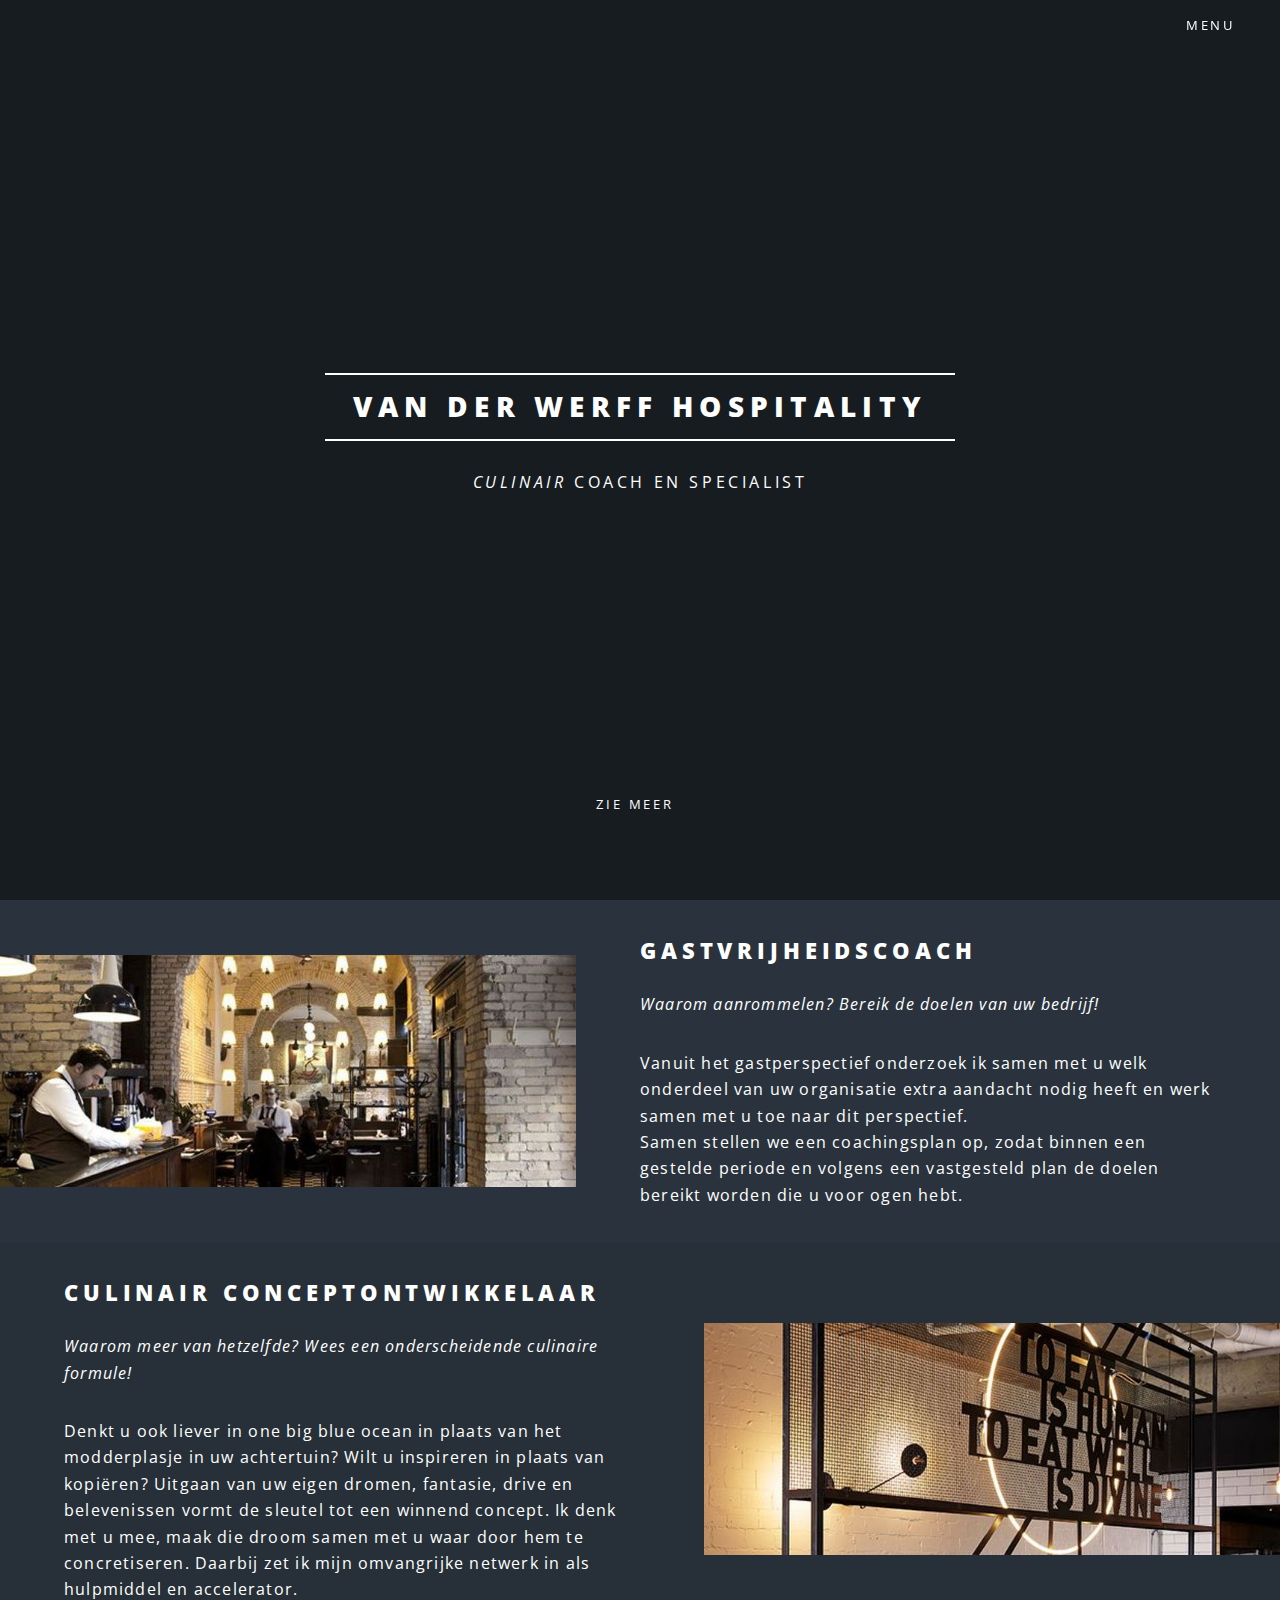
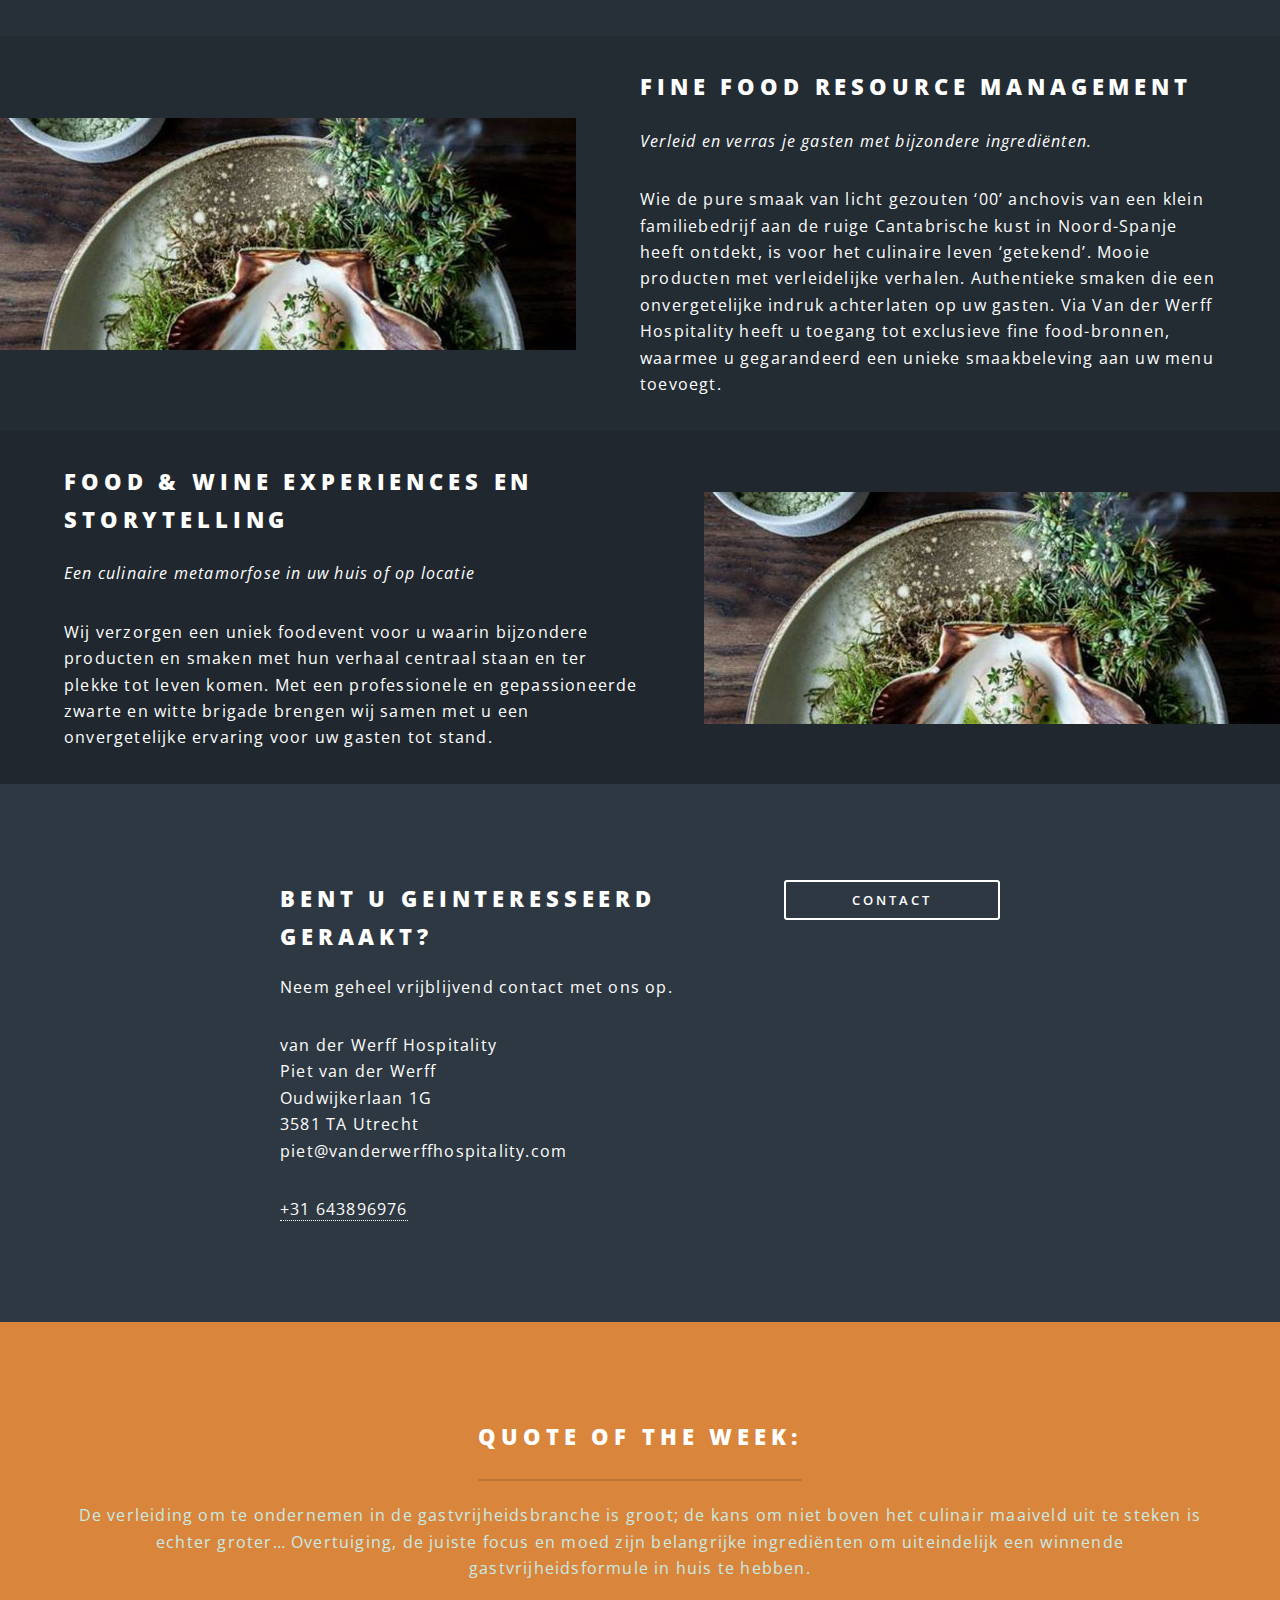
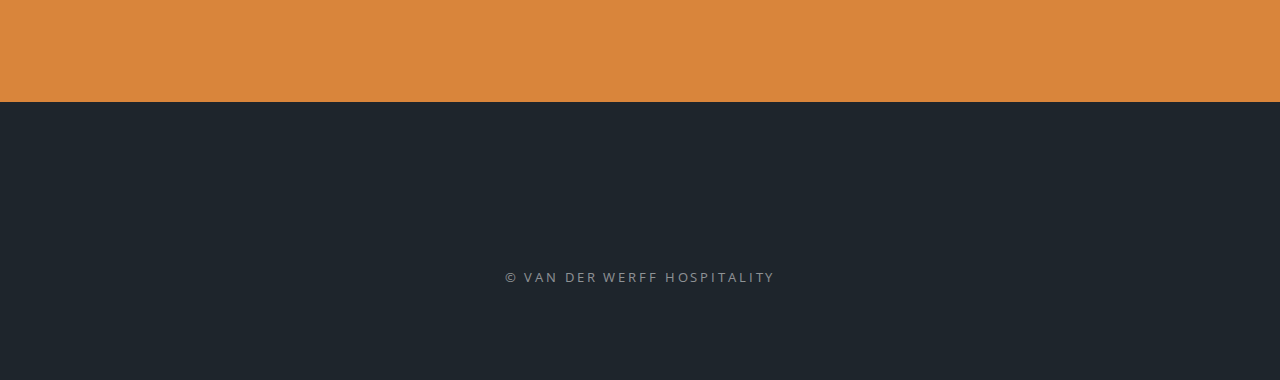
==== index.html @ 0033b365 "update text" ====
<!DOCTYPE HTML>
<html>
	<head>
		<title>Van Der Werff Hospitality</title>
		<meta charset="utf-8" />
		<meta name="viewport" content="width=device-width, initial-scale=1" />
		<!--[if lte IE 8]><script src="assets/js/ie/html5shiv.js"></script><![endif]-->
		<link rel="stylesheet" href="assets/css/main.css" />
		<!--[if lte IE 8]><link rel="stylesheet" href="assets/css/ie8.css" /><![endif]-->
		<!--[if lte IE 9]><link rel="stylesheet" href="assets/css/ie9.css" /><![endif]-->
	</head>
	<body class="landing">

		<!-- Page Wrapper -->
			<div id="page-wrapper">

				<!-- Header -->
					<header id="header" class="alt">
						<h1><a href="/">Van der Werff Hospitality</a></h1>
						<nav id="nav">
							<ul>
								<li class="special">
									<a href="#menu" class="menuToggle"><span>Menu</span></a>
									<div id="menu">
										<ul>
											<li><a href="/">HOME</a></li>
										</ul>
									</div>
								</li>
							</ul>
						</nav>
					</header>

				<!-- Banner -->
					<section id="banner">
						<div class="inner">
							<h2>Van der Werff Hospitality</h2>
							<p><i>Culinair</i> Coach en Specialist<br /></p>
						</div>
						<a href="#one" class="more scrolly">Zie Meer</a>
					</section>

				<!-- One -->
			        <!--	<section id="one" class="wrapper style1 special parallax">
						<div class="inner">
							<header class="major">
								<h2>Wie ben ik?</h2>
								<p>Piet van der Werff (1969), heeft al ruim 40 jaar een enorme voorliefde voor de gastronomie.<br />
								Toen hij op zijn 6e zijn eerste slak at aan het Italiaanse Lago Maggiore, ontwaakte zijn passie voor (slow) food.<br />
								Na 12 intensieve jaren in de horecasales bij Lindenhoff, sloeg hij in 2014 een nieuwe weg in en deelt sindsdien <br />
								met ongetemd enthousiasme zijn kennis en ervaring met (horeca)ondernemers. <br />
								Hierbij stelt Piet zijn omvangrijke netwerk open voor een ieder die graag voorop wil lopen met zijn of haar (horeca)bedrijf.<br />
								Naast de “eerste hulp voor horecaondernemers” houdt Piet zich bezig met het selecteren en leveren van gastronomische producten uit Italië en Spanje.</p>
							</header>
							<ul class="icons major">
								<div class="image"><img src="images/vdw.png" alt="" /></div>
							</ul>
						</div>
				-->	</section>
	
				<!-- Two -->
					<section id="two" class="wrapper alt style2">
						<section class="spotlight">
							<div class="image"><img src="images/coaching.jpg" alt="" /></div><div class="content">
								<h2>GASTVRIJHEIDSCOACH</h2>
								<p><i>Waarom aanrommelen? Bereik de doelen van uw bedrijf!</i></p>
								<p>Vanuit het gastperspectief onderzoek ik samen met u welk onderdeel van uw organisatie extra aandacht nodig heeft en werk samen met u toe naar dit perspectief.<br/>Samen stellen we een coachingsplan op, zodat binnen een gestelde periode en volgens een vastgesteld plan de doelen bereikt worden die u voor ogen hebt. 
</p>
							</div>
						</section>
						<section class="spotlight">
							<div class="image"><img src="images/culinaire.jpg" alt="" /></div><div class="content">
								<h2>CULINAIR CONCEPTONTWIKKELAAR</h2>
								<p><i>Waarom meer van hetzelfde? Wees een onderscheidende culinaire formule!</i></p>
								<p>Denkt u ook liever in one big blue ocean in plaats van het modderplasje in uw achtertuin? Wilt u inspireren in plaats van kopiëren? Uitgaan van uw eigen dromen, fantasie, drive en belevenissen vormt de sleutel tot een winnend concept. Ik denk met u mee, maak die droom samen met u waar door hem te concretiseren. Daarbij zet ik mijn omvangrijke netwerk in als hulpmiddel en accelerator.</p>
							</div>
						</section>
						<section class="spotlight">
							<div class="image"><img src="images/fine-food.jpg" alt="" /></div><div class="content">
								<h2>FINE FOOD RESOURCE MANAGEMENT</h2>
								<p><i>Verleid en verras je gasten met bijzondere ingrediënten.</i></p>
								<p>Wie de pure smaak van licht gezouten ‘00’ anchovis van een klein familiebedrijf aan de ruige Cantabrische kust in Noord-Spanje heeft ontdekt, is voor het culinaire leven ‘getekend’. Mooie producten met verleidelijke verhalen. Authentieke smaken die een onvergetelijke indruk achterlaten op uw gasten. Via Van der Werff Hospitality heeft u toegang tot exclusieve fine food-bronnen, waarmee u gegarandeerd een unieke smaakbeleving aan uw menu toevoegt.</p>
							</div>
						</section>
						 <section class="spotlight">
                                                        <div class="image"><img src="images/fine-food.jpg" alt="" /></div><div class="content">
                                                                <h2>FOOD & WINE EXPERIENCES EN STORYTELLING</h2>
                                                                <p><i>Een culinaire metamorfose in uw huis of op locatie</i></p>
                                                                <p>Wij verzorgen een uniek foodevent voor u waarin bijzondere producten en smaken met hun verhaal centraal staan en ter plekke tot leven komen. Met een professionele en gepassioneerde zwarte en witte brigade brengen wij samen met u een onvergetelijke ervaring voor uw gasten tot stand.</p>
                                                        </div>
                                                </section>
					</section>

			
				<!-- CTA -->
					<section id="cta" class="wrapper style4">
						<div class="inner">
							<header>
								<h2>Bent u geinteresseerd geraakt?</h2>
								<p>Neem geheel vrijblijvend contact met ons op.</p>
								<p>van der Werff Hospitality</br>
								Piet van der Werff</br> 
								Oudwijkerlaan 1G</br> 
								3581 TA Utrecht</br>
								piet@vanderwerffhospitality.com</p>
								<p><a href="tel:+31643896976">+31 643896976</a></p>
							</header>
							<ul class="actions vertical">
								<li><a href="mailto:piet@vanderwerffhospitality.com?subject=Contact Van Der Werff Hospitality&body=Beste Piet," class="button fit">Contact</a></li>
							</ul>
						</div>
					</section>

				<section id="one" class="wrapper style1 special parallax">
                                                <div class="inner">
                                                        <header class="major">
                                                                <h2>Quote of the week:</h2>
                                                                <p>De verleiding om te ondernemen in de gastvrijheidsbranche is groot; de kans om niet boven het culinair maaiveld uit te steken is echter groter… Overtuiging, de juiste focus en moed zijn belangrijke ingrediënten om uiteindelijk een winnende gastvrijheidsformule in huis te hebben.</p>
                                                        </header>
                                                </div>
                                </section>


				<!-- Footer -->
					<footer id="footer">
						<ul class="icons">
							<li><a href="mailto:piet@vanderwerffhospitality.com?subject=Contact Van Der Werff Hospitality&body=Beste Piet," class="icon fa-envelope-o"><span class="label">Email</span></a></li>
						</ul>
						<ul class="copyright">
							<li>&copy; Van Der Werff Hospitality</li>
						</ul>
					</footer>

			</div>

		<!-- Scripts -->
			<script src="assets/js/jquery.min.js"></script>
			<script src="assets/js/jquery.scrollex.min.js"></script>
			<script src="assets/js/jquery.scrolly.min.js"></script>
			<script src="assets/js/skel.min.js"></script>
			<script src="assets/js/util.js"></script>
			<!--[if lte IE 8]><script src="assets/js/ie/respond.min.js"></script><![endif]-->
			<script src="assets/js/main.js"></script>

	</body>
</html>
---- assets/css/main.css ----
@import url(font-awesome.min.css);
@import url("https://fonts.googleapis.com/css?family=Open+Sans:400,400italic,600,600italic,800,800italic");

/*
	Spectral by HTML5 UP
	html5up.net | @n33co
	Free for personal and commercial use under the CCA 3.0 license (html5up.net/license)
*/

/* Reset */

	html, body, div, span, applet, object, iframe, h1, h2, h3, h4, h5, h6, p, blockquote, pre, a, abbr, acronym, address, big, cite, code, del, dfn, em, img, ins, kbd, q, s, samp, small, strike, strong, sub, sup, tt, var, b, u, i, center, dl, dt, dd, ol, ul, li, fieldset, form, label, legend, table, caption, tbody, tfoot, thead, tr, th, td, article, aside, canvas, details, embed, figure, figcaption, footer, header, hgroup, menu, nav, output, ruby, section, summary, time, mark, audio, video {
		margin: 0;
		padding: 0;
		border: 0;
		font-size: 100%;
		font: inherit;
		vertical-align: baseline;
	}

	article, aside, details, figcaption, figure, footer, header, hgroup, menu, nav, section {
		display: block;
	}

	body {
		line-height: 1;
	}

	ol, ul {
		list-style: none;
	}

	blockquote, q {
		quotes: none;
	}

	blockquote:before, blockquote:after, q:before, q:after {
		content: '';
		content: none;
	}

	table {
		border-collapse: collapse;
		border-spacing: 0;
	}

	body {
		-webkit-text-size-adjust: none;
	}

/* Box Model */

	*, *:before, *:after {
		-moz-box-sizing: border-box;
		-webkit-box-sizing: border-box;
		box-sizing: border-box;
	}

/* Grid */

	.row {
		border-bottom: solid 1px transparent;
		-moz-box-sizing: border-box;
		-webkit-box-sizing: border-box;
		box-sizing: border-box;
	}

	.row > * {
		float: left;
		-moz-box-sizing: border-box;
		-webkit-box-sizing: border-box;
		box-sizing: border-box;
	}

	.row:after, .row:before {
		content: '';
		display: block;
		clear: both;
		height: 0;
	}

	.row.uniform > * > :first-child {
		margin-top: 0;
	}

	.row.uniform > * > :last-child {
		margin-bottom: 0;
	}

	.row.\30 \25 > * {
		padding: 0 0 0 0em;
	}

	.row.\30 \25 {
		margin: 0 0 -1px 0em;
	}

	.row.uniform.\30 \25 > * {
		padding: 0em 0 0 0em;
	}

	.row.uniform.\30 \25 {
		margin: 0em 0 -1px 0em;
	}

	.row > * {
		padding: 0 0 0 1.5em;
	}

	.row {
		margin: 0 0 -1px -1.5em;
	}

	.row.uniform > * {
		padding: 1.5em 0 0 1.5em;
	}

	.row.uniform {
		margin: -1.5em 0 -1px -1.5em;
	}

	.row.\32 00\25 > * {
		padding: 0 0 0 3em;
	}

	.row.\32 00\25 {
		margin: 0 0 -1px -3em;
	}

	.row.uniform.\32 00\25 > * {
		padding: 3em 0 0 3em;
	}

	.row.uniform.\32 00\25 {
		margin: -3em 0 -1px -3em;
	}

	.row.\31 50\25 > * {
		padding: 0 0 0 2.25em;
	}

	.row.\31 50\25 {
		margin: 0 0 -1px -2.25em;
	}

	.row.uniform.\31 50\25 > * {
		padding: 2.25em 0 0 2.25em;
	}

	.row.uniform.\31 50\25 {
		margin: -2.25em 0 -1px -2.25em;
	}

	.row.\35 0\25 > * {
		padding: 0 0 0 0.75em;
	}

	.row.\35 0\25 {
		margin: 0 0 -1px -0.75em;
	}

	.row.uniform.\35 0\25 > * {
		padding: 0.75em 0 0 0.75em;
	}

	.row.uniform.\35 0\25 {
		margin: -0.75em 0 -1px -0.75em;
	}

	.row.\32 5\25 > * {
		padding: 0 0 0 0.375em;
	}

	.row.\32 5\25 {
		margin: 0 0 -1px -0.375em;
	}

	.row.uniform.\32 5\25 > * {
		padding: 0.375em 0 0 0.375em;
	}

	.row.uniform.\32 5\25 {
		margin: -0.375em 0 -1px -0.375em;
	}

	.\31 2u, .\31 2u\24 {
		width: 100%;
		clear: none;
		margin-left: 0;
	}

	.\31 1u, .\31 1u\24 {
		width: 91.6666666667%;
		clear: none;
		margin-left: 0;
	}

	.\31 0u, .\31 0u\24 {
		width: 83.3333333333%;
		clear: none;
		margin-left: 0;
	}

	.\39 u, .\39 u\24 {
		width: 75%;
		clear: none;
		margin-left: 0;
	}

	.\38 u, .\38 u\24 {
		width: 66.6666666667%;
		clear: none;
		margin-left: 0;
	}

	.\37 u, .\37 u\24 {
		width: 58.3333333333%;
		clear: none;
		margin-left: 0;
	}

	.\36 u, .\36 u\24 {
		width: 50%;
		clear: none;
		margin-left: 0;
	}

	.\35 u, .\35 u\24 {
		width: 41.6666666667%;
		clear: none;
		margin-left: 0;
	}

	.\34 u, .\34 u\24 {
		width: 33.3333333333%;
		clear: none;
		margin-left: 0;
	}

	.\33 u, .\33 u\24 {
		width: 25%;
		clear: none;
		margin-left: 0;
	}

	.\32 u, .\32 u\24 {
		width: 16.6666666667%;
		clear: none;
		margin-left: 0;
	}

	.\31 u, .\31 u\24 {
		width: 8.3333333333%;
		clear: none;
		margin-left: 0;
	}

	.\31 2u\24 + *,
	.\31 1u\24 + *,
	.\31 0u\24 + *,
	.\39 u\24 + *,
	.\38 u\24 + *,
	.\37 u\24 + *,
	.\36 u\24 + *,
	.\35 u\24 + *,
	.\34 u\24 + *,
	.\33 u\24 + *,
	.\32 u\24 + *,
	.\31 u\24 + * {
		clear: left;
	}

	.\-11u {
		margin-left: 91.66667%;
	}

	.\-10u {
		margin-left: 83.33333%;
	}

	.\-9u {
		margin-left: 75%;
	}

	.\-8u {
		margin-left: 66.66667%;
	}

	.\-7u {
		margin-left: 58.33333%;
	}

	.\-6u {
		margin-left: 50%;
	}

	.\-5u {
		margin-left: 41.66667%;
	}

	.\-4u {
		margin-left: 33.33333%;
	}

	.\-3u {
		margin-left: 25%;
	}

	.\-2u {
		margin-left: 16.66667%;
	}

	.\-1u {
		margin-left: 8.33333%;
	}

	@media screen and (max-width: 1680px) {

		.row > * {
			padding: 0 0 0 1.5em;
		}

		.row {
			margin: 0 0 -1px -1.5em;
		}

		.row.uniform > * {
			padding: 1.5em 0 0 1.5em;
		}

		.row.uniform {
			margin: -1.5em 0 -1px -1.5em;
		}

		.row.\32 00\25 > * {
			padding: 0 0 0 3em;
		}

		.row.\32 00\25 {
			margin: 0 0 -1px -3em;
		}

		.row.uniform.\32 00\25 > * {
			padding: 3em 0 0 3em;
		}

		.row.uniform.\32 00\25 {
			margin: -3em 0 -1px -3em;
		}

		.row.\31 50\25 > * {
			padding: 0 0 0 2.25em;
		}

		.row.\31 50\25 {
			margin: 0 0 -1px -2.25em;
		}

		.row.uniform.\31 50\25 > * {
			padding: 2.25em 0 0 2.25em;
		}

		.row.uniform.\31 50\25 {
			margin: -2.25em 0 -1px -2.25em;
		}

		.row.\35 0\25 > * {
			padding: 0 0 0 0.75em;
		}

		.row.\35 0\25 {
			margin: 0 0 -1px -0.75em;
		}

		.row.uniform.\35 0\25 > * {
			padding: 0.75em 0 0 0.75em;
		}

		.row.uniform.\35 0\25 {
			margin: -0.75em 0 -1px -0.75em;
		}

		.row.\32 5\25 > * {
			padding: 0 0 0 0.375em;
		}

		.row.\32 5\25 {
			margin: 0 0 -1px -0.375em;
		}

		.row.uniform.\32 5\25 > * {
			padding: 0.375em 0 0 0.375em;
		}

		.row.uniform.\32 5\25 {
			margin: -0.375em 0 -1px -0.375em;
		}

		.\31 2u\28xlarge\29, .\31 2u\24\28xlarge\29 {
			width: 100%;
			clear: none;
			margin-left: 0;
		}

		.\31 1u\28xlarge\29, .\31 1u\24\28xlarge\29 {
			width: 91.6666666667%;
			clear: none;
			margin-left: 0;
		}

		.\31 0u\28xlarge\29, .\31 0u\24\28xlarge\29 {
			width: 83.3333333333%;
			clear: none;
			margin-left: 0;
		}

		.\39 u\28xlarge\29, .\39 u\24\28xlarge\29 {
			width: 75%;
			clear: none;
			margin-left: 0;
		}

		.\38 u\28xlarge\29, .\38 u\24\28xlarge\29 {
			width: 66.6666666667%;
			clear: none;
			margin-left: 0;
		}

		.\37 u\28xlarge\29, .\37 u\24\28xlarge\29 {
			width: 58.3333333333%;
			clear: none;
			margin-left: 0;
		}

		.\36 u\28xlarge\29, .\36 u\24\28xlarge\29 {
			width: 50%;
			clear: none;
			margin-left: 0;
		}

		.\35 u\28xlarge\29, .\35 u\24\28xlarge\29 {
			width: 41.6666666667%;
			clear: none;
			margin-left: 0;
		}

		.\34 u\28xlarge\29, .\34 u\24\28xlarge\29 {
			width: 33.3333333333%;
			clear: none;
			margin-left: 0;
		}

		.\33 u\28xlarge\29, .\33 u\24\28xlarge\29 {
			width: 25%;
			clear: none;
			margin-left: 0;
		}

		.\32 u\28xlarge\29, .\32 u\24\28xlarge\29 {
			width: 16.6666666667%;
			clear: none;
			margin-left: 0;
		}

		.\31 u\28xlarge\29, .\31 u\24\28xlarge\29 {
			width: 8.3333333333%;
			clear: none;
			margin-left: 0;
		}

		.\31 2u\24\28xlarge\29 + *,
		.\31 1u\24\28xlarge\29 + *,
		.\31 0u\24\28xlarge\29 + *,
		.\39 u\24\28xlarge\29 + *,
		.\38 u\24\28xlarge\29 + *,
		.\37 u\24\28xlarge\29 + *,
		.\36 u\24\28xlarge\29 + *,
		.\35 u\24\28xlarge\29 + *,
		.\34 u\24\28xlarge\29 + *,
		.\33 u\24\28xlarge\29 + *,
		.\32 u\24\28xlarge\29 + *,
		.\31 u\24\28xlarge\29 + * {
			clear: left;
		}

		.\-11u\28xlarge\29 {
			margin-left: 91.66667%;
		}

		.\-10u\28xlarge\29 {
			margin-left: 83.33333%;
		}

		.\-9u\28xlarge\29 {
			margin-left: 75%;
		}

		.\-8u\28xlarge\29 {
			margin-left: 66.66667%;
		}

		.\-7u\28xlarge\29 {
			margin-left: 58.33333%;
		}

		.\-6u\28xlarge\29 {
			margin-left: 50%;
		}

		.\-5u\28xlarge\29 {
			margin-left: 41.66667%;
		}

		.\-4u\28xlarge\29 {
			margin-left: 33.33333%;
		}

		.\-3u\28xlarge\29 {
			margin-left: 25%;
		}

		.\-2u\28xlarge\29 {
			margin-left: 16.66667%;
		}

		.\-1u\28xlarge\29 {
			margin-left: 8.33333%;
		}

	}

	@media screen and (max-width: 1280px) {

		.row > * {
			padding: 0 0 0 1.5em;
		}

		.row {
			margin: 0 0 -1px -1.5em;
		}

		.row.uniform > * {
			padding: 1.5em 0 0 1.5em;
		}

		.row.uniform {
			margin: -1.5em 0 -1px -1.5em;
		}

		.row.\32 00\25 > * {
			padding: 0 0 0 3em;
		}

		.row.\32 00\25 {
			margin: 0 0 -1px -3em;
		}

		.row.uniform.\32 00\25 > * {
			padding: 3em 0 0 3em;
		}

		.row.uniform.\32 00\25 {
			margin: -3em 0 -1px -3em;
		}

		.row.\31 50\25 > * {
			padding: 0 0 0 2.25em;
		}

		.row.\31 50\25 {
			margin: 0 0 -1px -2.25em;
		}

		.row.uniform.\31 50\25 > * {
			padding: 2.25em 0 0 2.25em;
		}

		.row.uniform.\31 50\25 {
			margin: -2.25em 0 -1px -2.25em;
		}

		.row.\35 0\25 > * {
			padding: 0 0 0 0.75em;
		}

		.row.\35 0\25 {
			margin: 0 0 -1px -0.75em;
		}

		.row.uniform.\35 0\25 > * {
			padding: 0.75em 0 0 0.75em;
		}

		.row.uniform.\35 0\25 {
			margin: -0.75em 0 -1px -0.75em;
		}

		.row.\32 5\25 > * {
			padding: 0 0 0 0.375em;
		}

		.row.\32 5\25 {
			margin: 0 0 -1px -0.375em;
		}

		.row.uniform.\32 5\25 > * {
			padding: 0.375em 0 0 0.375em;
		}

		.row.uniform.\32 5\25 {
			margin: -0.375em 0 -1px -0.375em;
		}

		.\31 2u\28large\29, .\31 2u\24\28large\29 {
			width: 100%;
			clear: none;
			margin-left: 0;
		}

		.\31 1u\28large\29, .\31 1u\24\28large\29 {
			width: 91.6666666667%;
			clear: none;
			margin-left: 0;
		}

		.\31 0u\28large\29, .\31 0u\24\28large\29 {
			width: 83.3333333333%;
			clear: none;
			margin-left: 0;
		}

		.\39 u\28large\29, .\39 u\24\28large\29 {
			width: 75%;
			clear: none;
			margin-left: 0;
		}

		.\38 u\28large\29, .\38 u\24\28large\29 {
			width: 66.6666666667%;
			clear: none;
			margin-left: 0;
		}

		.\37 u\28large\29, .\37 u\24\28large\29 {
			width: 58.3333333333%;
			clear: none;
			margin-left: 0;
		}

		.\36 u\28large\29, .\36 u\24\28large\29 {
			width: 50%;
			clear: none;
			margin-left: 0;
		}

		.\35 u\28large\29, .\35 u\24\28large\29 {
			width: 41.6666666667%;
			clear: none;
			margin-left: 0;
		}

		.\34 u\28large\29, .\34 u\24\28large\29 {
			width: 33.3333333333%;
			clear: none;
			margin-left: 0;
		}

		.\33 u\28large\29, .\33 u\24\28large\29 {
			width: 25%;
			clear: none;
			margin-left: 0;
		}

		.\32 u\28large\29, .\32 u\24\28large\29 {
			width: 16.6666666667%;
			clear: none;
			margin-left: 0;
		}

		.\31 u\28large\29, .\31 u\24\28large\29 {
			width: 8.3333333333%;
			clear: none;
			margin-left: 0;
		}

		.\31 2u\24\28large\29 + *,
		.\31 1u\24\28large\29 + *,
		.\31 0u\24\28large\29 + *,
		.\39 u\24\28large\29 + *,
		.\38 u\24\28large\29 + *,
		.\37 u\24\28large\29 + *,
		.\36 u\24\28large\29 + *,
		.\35 u\24\28large\29 + *,
		.\34 u\24\28large\29 + *,
		.\33 u\24\28large\29 + *,
		.\32 u\24\28large\29 + *,
		.\31 u\24\28large\29 + * {
			clear: left;
		}

		.\-11u\28large\29 {
			margin-left: 91.66667%;
		}

		.\-10u\28large\29 {
			margin-left: 83.33333%;
		}

		.\-9u\28large\29 {
			margin-left: 75%;
		}

		.\-8u\28large\29 {
			margin-left: 66.66667%;
		}

		.\-7u\28large\29 {
			margin-left: 58.33333%;
		}

		.\-6u\28large\29 {
			margin-left: 50%;
		}

		.\-5u\28large\29 {
			margin-left: 41.66667%;
		}

		.\-4u\28large\29 {
			margin-left: 33.33333%;
		}

		.\-3u\28large\29 {
			margin-left: 25%;
		}

		.\-2u\28large\29 {
			margin-left: 16.66667%;
		}

		.\-1u\28large\29 {
			margin-left: 8.33333%;
		}

	}

	@media screen and (max-width: 980px) {

		.row > * {
			padding: 0 0 0 1.5em;
		}

		.row {
			margin: 0 0 -1px -1.5em;
		}

		.row.uniform > * {
			padding: 1.5em 0 0 1.5em;
		}

		.row.uniform {
			margin: -1.5em 0 -1px -1.5em;
		}

		.row.\32 00\25 > * {
			padding: 0 0 0 3em;
		}

		.row.\32 00\25 {
			margin: 0 0 -1px -3em;
		}

		.row.uniform.\32 00\25 > * {
			padding: 3em 0 0 3em;
		}

		.row.uniform.\32 00\25 {
			margin: -3em 0 -1px -3em;
		}

		.row.\31 50\25 > * {
			padding: 0 0 0 2.25em;
		}

		.row.\31 50\25 {
			margin: 0 0 -1px -2.25em;
		}

		.row.uniform.\31 50\25 > * {
			padding: 2.25em 0 0 2.25em;
		}

		.row.uniform.\31 50\25 {
			margin: -2.25em 0 -1px -2.25em;
		}

		.row.\35 0\25 > * {
			padding: 0 0 0 0.75em;
		}

		.row.\35 0\25 {
			margin: 0 0 -1px -0.75em;
		}

		.row.uniform.\35 0\25 > * {
			padding: 0.75em 0 0 0.75em;
		}

		.row.uniform.\35 0\25 {
			margin: -0.75em 0 -1px -0.75em;
		}

		.row.\32 5\25 > * {
			padding: 0 0 0 0.375em;
		}

		.row.\32 5\25 {
			margin: 0 0 -1px -0.375em;
		}

		.row.uniform.\32 5\25 > * {
			padding: 0.375em 0 0 0.375em;
		}

		.row.uniform.\32 5\25 {
			margin: -0.375em 0 -1px -0.375em;
		}

		.\31 2u\28medium\29, .\31 2u\24\28medium\29 {
			width: 100%;
			clear: none;
			margin-left: 0;
		}

		.\31 1u\28medium\29, .\31 1u\24\28medium\29 {
			width: 91.6666666667%;
			clear: none;
			margin-left: 0;
		}

		.\31 0u\28medium\29, .\31 0u\24\28medium\29 {
			width: 83.3333333333%;
			clear: none;
			margin-left: 0;
		}

		.\39 u\28medium\29, .\39 u\24\28medium\29 {
			width: 75%;
			clear: none;
			margin-left: 0;
		}

		.\38 u\28medium\29, .\38 u\24\28medium\29 {
			width: 66.6666666667%;
			clear: none;
			margin-left: 0;
		}

		.\37 u\28medium\29, .\37 u\24\28medium\29 {
			width: 58.3333333333%;
			clear: none;
			margin-left: 0;
		}

		.\36 u\28medium\29, .\36 u\24\28medium\29 {
			width: 50%;
			clear: none;
			margin-left: 0;
		}

		.\35 u\28medium\29, .\35 u\24\28medium\29 {
			width: 41.6666666667%;
			clear: none;
			margin-left: 0;
		}

		.\34 u\28medium\29, .\34 u\24\28medium\29 {
			width: 33.3333333333%;
			clear: none;
			margin-left: 0;
		}

		.\33 u\28medium\29, .\33 u\24\28medium\29 {
			width: 25%;
			clear: none;
			margin-left: 0;
		}

		.\32 u\28medium\29, .\32 u\24\28medium\29 {
			width: 16.6666666667%;
			clear: none;
			margin-left: 0;
		}

		.\31 u\28medium\29, .\31 u\24\28medium\29 {
			width: 8.3333333333%;
			clear: none;
			margin-left: 0;
		}

		.\31 2u\24\28medium\29 + *,
		.\31 1u\24\28medium\29 + *,
		.\31 0u\24\28medium\29 + *,
		.\39 u\24\28medium\29 + *,
		.\38 u\24\28medium\29 + *,
		.\37 u\24\28medium\29 + *,
		.\36 u\24\28medium\29 + *,
		.\35 u\24\28medium\29 + *,
		.\34 u\24\28medium\29 + *,
		.\33 u\24\28medium\29 + *,
		.\32 u\24\28medium\29 + *,
		.\31 u\24\28medium\29 + * {
			clear: left;
		}

		.\-11u\28medium\29 {
			margin-left: 91.66667%;
		}

		.\-10u\28medium\29 {
			margin-left: 83.33333%;
		}

		.\-9u\28medium\29 {
			margin-left: 75%;
		}

		.\-8u\28medium\29 {
			margin-left: 66.66667%;
		}

		.\-7u\28medium\29 {
			margin-left: 58.33333%;
		}

		.\-6u\28medium\29 {
			margin-left: 50%;
		}

		.\-5u\28medium\29 {
			margin-left: 41.66667%;
		}

		.\-4u\28medium\29 {
			margin-left: 33.33333%;
		}

		.\-3u\28medium\29 {
			margin-left: 25%;
		}

		.\-2u\28medium\29 {
			margin-left: 16.66667%;
		}

		.\-1u\28medium\29 {
			margin-left: 8.33333%;
		}

	}

	@media screen and (max-width: 736px) {

		.row > * {
			padding: 0 0 0 1.5em;
		}

		.row {
			margin: 0 0 -1px -1.5em;
		}

		.row.uniform > * {
			padding: 1.5em 0 0 1.5em;
		}

		.row.uniform {
			margin: -1.5em 0 -1px -1.5em;
		}

		.row.\32 00\25 > * {
			padding: 0 0 0 3em;
		}

		.row.\32 00\25 {
			margin: 0 0 -1px -3em;
		}

		.row.uniform.\32 00\25 > * {
			padding: 3em 0 0 3em;
		}

		.row.uniform.\32 00\25 {
			margin: -3em 0 -1px -3em;
		}

		.row.\31 50\25 > * {
			padding: 0 0 0 2.25em;
		}

		.row.\31 50\25 {
			margin: 0 0 -1px -2.25em;
		}

		.row.uniform.\31 50\25 > * {
			padding: 2.25em 0 0 2.25em;
		}

		.row.uniform.\31 50\25 {
			margin: -2.25em 0 -1px -2.25em;
		}

		.row.\35 0\25 > * {
			padding: 0 0 0 0.75em;
		}

		.row.\35 0\25 {
			margin: 0 0 -1px -0.75em;
		}

		.row.uniform.\35 0\25 > * {
			padding: 0.75em 0 0 0.75em;
		}

		.row.uniform.\35 0\25 {
			margin: -0.75em 0 -1px -0.75em;
		}

		.row.\32 5\25 > * {
			padding: 0 0 0 0.375em;
		}

		.row.\32 5\25 {
			margin: 0 0 -1px -0.375em;
		}

		.row.uniform.\32 5\25 > * {
			padding: 0.375em 0 0 0.375em;
		}

		.row.uniform.\32 5\25 {
			margin: -0.375em 0 -1px -0.375em;
		}

		.\31 2u\28small\29, .\31 2u\24\28small\29 {
			width: 100%;
			clear: none;
			margin-left: 0;
		}

		.\31 1u\28small\29, .\31 1u\24\28small\29 {
			width: 91.6666666667%;
			clear: none;
			margin-left: 0;
		}

		.\31 0u\28small\29, .\31 0u\24\28small\29 {
			width: 83.3333333333%;
			clear: none;
			margin-left: 0;
		}

		.\39 u\28small\29, .\39 u\24\28small\29 {
			width: 75%;
			clear: none;
			margin-left: 0;
		}

		.\38 u\28small\29, .\38 u\24\28small\29 {
			width: 66.6666666667%;
			clear: none;
			margin-left: 0;
		}

		.\37 u\28small\29, .\37 u\24\28small\29 {
			width: 58.3333333333%;
			clear: none;
			margin-left: 0;
		}

		.\36 u\28small\29, .\36 u\24\28small\29 {
			width: 50%;
			clear: none;
			margin-left: 0;
		}

		.\35 u\28small\29, .\35 u\24\28small\29 {
			width: 41.6666666667%;
			clear: none;
			margin-left: 0;
		}

		.\34 u\28small\29, .\34 u\24\28small\29 {
			width: 33.3333333333%;
			clear: none;
			margin-left: 0;
		}

		.\33 u\28small\29, .\33 u\24\28small\29 {
			width: 25%;
			clear: none;
			margin-left: 0;
		}

		.\32 u\28small\29, .\32 u\24\28small\29 {
			width: 16.6666666667%;
			clear: none;
			margin-left: 0;
		}

		.\31 u\28small\29, .\31 u\24\28small\29 {
			width: 8.3333333333%;
			clear: none;
			margin-left: 0;
		}

		.\31 2u\24\28small\29 + *,
		.\31 1u\24\28small\29 + *,
		.\31 0u\24\28small\29 + *,
		.\39 u\24\28small\29 + *,
		.\38 u\24\28small\29 + *,
		.\37 u\24\28small\29 + *,
		.\36 u\24\28small\29 + *,
		.\35 u\24\28small\29 + *,
		.\34 u\24\28small\29 + *,
		.\33 u\24\28small\29 + *,
		.\32 u\24\28small\29 + *,
		.\31 u\24\28small\29 + * {
			clear: left;
		}

		.\-11u\28small\29 {
			margin-left: 91.66667%;
		}

		.\-10u\28small\29 {
			margin-left: 83.33333%;
		}

		.\-9u\28small\29 {
			margin-left: 75%;
		}

		.\-8u\28small\29 {
			margin-left: 66.66667%;
		}

		.\-7u\28small\29 {
			margin-left: 58.33333%;
		}

		.\-6u\28small\29 {
			margin-left: 50%;
		}

		.\-5u\28small\29 {
			margin-left: 41.66667%;
		}

		.\-4u\28small\29 {
			margin-left: 33.33333%;
		}

		.\-3u\28small\29 {
			margin-left: 25%;
		}

		.\-2u\28small\29 {
			margin-left: 16.66667%;
		}

		.\-1u\28small\29 {
			margin-left: 8.33333%;
		}

	}

	@media screen and (max-width: 480px) {

		.row > * {
			padding: 0 0 0 1.5em;
		}

		.row {
			margin: 0 0 -1px -1.5em;
		}

		.row.uniform > * {
			padding: 1.5em 0 0 1.5em;
		}

		.row.uniform {
			margin: -1.5em 0 -1px -1.5em;
		}

		.row.\32 00\25 > * {
			padding: 0 0 0 3em;
		}

		.row.\32 00\25 {
			margin: 0 0 -1px -3em;
		}

		.row.uniform.\32 00\25 > * {
			padding: 3em 0 0 3em;
		}

		.row.uniform.\32 00\25 {
			margin: -3em 0 -1px -3em;
		}

		.row.\31 50\25 > * {
			padding: 0 0 0 2.25em;
		}

		.row.\31 50\25 {
			margin: 0 0 -1px -2.25em;
		}

		.row.uniform.\31 50\25 > * {
			padding: 2.25em 0 0 2.25em;
		}

		.row.uniform.\31 50\25 {
			margin: -2.25em 0 -1px -2.25em;
		}

		.row.\35 0\25 > * {
			padding: 0 0 0 0.75em;
		}

		.row.\35 0\25 {
			margin: 0 0 -1px -0.75em;
		}

		.row.uniform.\35 0\25 > * {
			padding: 0.75em 0 0 0.75em;
		}

		.row.uniform.\35 0\25 {
			margin: -0.75em 0 -1px -0.75em;
		}

		.row.\32 5\25 > * {
			padding: 0 0 0 0.375em;
		}

		.row.\32 5\25 {
			margin: 0 0 -1px -0.375em;
		}

		.row.uniform.\32 5\25 > * {
			padding: 0.375em 0 0 0.375em;
		}

		.row.uniform.\32 5\25 {
			margin: -0.375em 0 -1px -0.375em;
		}

		.\31 2u\28xsmall\29, .\31 2u\24\28xsmall\29 {
			width: 100%;
			clear: none;
			margin-left: 0;
		}

		.\31 1u\28xsmall\29, .\31 1u\24\28xsmall\29 {
			width: 91.6666666667%;
			clear: none;
			margin-left: 0;
		}

		.\31 0u\28xsmall\29, .\31 0u\24\28xsmall\29 {
			width: 83.3333333333%;
			clear: none;
			margin-left: 0;
		}

		.\39 u\28xsmall\29, .\39 u\24\28xsmall\29 {
			width: 75%;
			clear: none;
			margin-left: 0;
		}

		.\38 u\28xsmall\29, .\38 u\24\28xsmall\29 {
			width: 66.6666666667%;
			clear: none;
			margin-left: 0;
		}

		.\37 u\28xsmall\29, .\37 u\24\28xsmall\29 {
			width: 58.3333333333%;
			clear: none;
			margin-left: 0;
		}

		.\36 u\28xsmall\29, .\36 u\24\28xsmall\29 {
			width: 50%;
			clear: none;
			margin-left: 0;
		}

		.\35 u\28xsmall\29, .\35 u\24\28xsmall\29 {
			width: 41.6666666667%;
			clear: none;
			margin-left: 0;
		}

		.\34 u\28xsmall\29, .\34 u\24\28xsmall\29 {
			width: 33.3333333333%;
			clear: none;
			margin-left: 0;
		}

		.\33 u\28xsmall\29, .\33 u\24\28xsmall\29 {
			width: 25%;
			clear: none;
			margin-left: 0;
		}

		.\32 u\28xsmall\29, .\32 u\24\28xsmall\29 {
			width: 16.6666666667%;
			clear: none;
			margin-left: 0;
		}

		.\31 u\28xsmall\29, .\31 u\24\28xsmall\29 {
			width: 8.3333333333%;
			clear: none;
			margin-left: 0;
		}

		.\31 2u\24\28xsmall\29 + *,
		.\31 1u\24\28xsmall\29 + *,
		.\31 0u\24\28xsmall\29 + *,
		.\39 u\24\28xsmall\29 + *,
		.\38 u\24\28xsmall\29 + *,
		.\37 u\24\28xsmall\29 + *,
		.\36 u\24\28xsmall\29 + *,
		.\35 u\24\28xsmall\29 + *,
		.\34 u\24\28xsmall\29 + *,
		.\33 u\24\28xsmall\29 + *,
		.\32 u\24\28xsmall\29 + *,
		.\31 u\24\28xsmall\29 + * {
			clear: left;
		}

		.\-11u\28xsmall\29 {
			margin-left: 91.66667%;
		}

		.\-10u\28xsmall\29 {
			margin-left: 83.33333%;
		}

		.\-9u\28xsmall\29 {
			margin-left: 75%;
		}

		.\-8u\28xsmall\29 {
			margin-left: 66.66667%;
		}

		.\-7u\28xsmall\29 {
			margin-left: 58.33333%;
		}

		.\-6u\28xsmall\29 {
			margin-left: 50%;
		}

		.\-5u\28xsmall\29 {
			margin-left: 41.66667%;
		}

		.\-4u\28xsmall\29 {
			margin-left: 33.33333%;
		}

		.\-3u\28xsmall\29 {
			margin-left: 25%;
		}

		.\-2u\28xsmall\29 {
			margin-left: 16.66667%;
		}

		.\-1u\28xsmall\29 {
			margin-left: 8.33333%;
		}

	}

/* Basic */

	@-ms-viewport {
		width: device-width;
	}

	body {
		background: #2e3842;
	}

		body.is-loading *, body.is-loading *:before, body.is-loading *:after {
			-moz-animation: none !important;
			-webkit-animation: none !important;
			-ms-animation: none !important;
			animation: none !important;
			-moz-transition: none !important;
			-webkit-transition: none !important;
			-ms-transition: none !important;
			transition: none !important;
		}

	body, input, select, textarea {
		color: #fff;
		font-family: "Open Sans", Helvetica, sans-serif;
		font-size: 15pt;
		font-weight: 400;
		letter-spacing: 0.075em;
		line-height: 1.65em;
	}

		@media screen and (max-width: 1680px) {

			body, input, select, textarea {
				font-size: 13pt;
			}

		}

		@media screen and (max-width: 1280px) {

			body, input, select, textarea {
				font-size: 12pt;
			}

		}

		@media screen and (max-width: 736px) {

			body, input, select, textarea {
				font-size: 11pt;
				letter-spacing: 0.0375em;
			}

		}

	a {
		-moz-transition: color 0.2s ease, border-bottom-color 0.2s ease;
		-webkit-transition: color 0.2s ease, border-bottom-color 0.2s ease;
		-ms-transition: color 0.2s ease, border-bottom-color 0.2s ease;
		transition: color 0.2s ease, border-bottom-color 0.2s ease;
		border-bottom: dotted 1px;
		color: inherit;
		text-decoration: none;
	}

		a:hover {
			border-bottom-color: transparent;
		}

	strong, b {
		color: #fff;
		font-weight: 600;
	}

	em, i {
		font-style: italic;
	}

	p {
		margin: 0 0 2em 0;
	}

	h1, h2, h3, h4, h5, h6 {
		color: #fff;
		font-weight: 800;
		letter-spacing: 0.225em;
		line-height: 1em;
		margin: 0 0 1em 0;
		text-transform: uppercase;
	}

		h1 a, h2 a, h3 a, h4 a, h5 a, h6 a {
			color: inherit;
			text-decoration: none;
		}

	h2 {
		font-size: 1.35em;
		line-height: 1.75em;
	}

		@media screen and (max-width: 736px) {

			h2 {
				font-size: 1.1em;
				line-height: 1.65em;
			}

		}

	h3 {
		font-size: 1.15em;
		line-height: 1.75em;
	}

		@media screen and (max-width: 736px) {

			h3 {
				font-size: 1em;
				line-height: 1.65em;
			}

		}

	h4 {
		font-size: 1em;
		line-height: 1.5em;
	}

	h5 {
		font-size: 0.8em;
		line-height: 1.5em;
	}

	h6 {
		font-size: 0.7em;
		line-height: 1.5em;
	}

	sub {
		font-size: 0.8em;
		position: relative;
		top: 0.5em;
	}

	sup {
		font-size: 0.8em;
		position: relative;
		top: -0.5em;
	}

	hr {
		border: 0;
		border-bottom: solid 2px #fff;
		margin: 3em 0;
	}

		hr.major {
			margin: 4.5em 0;
		}

	blockquote {
		border-left: solid 4px #fff;
		font-style: italic;
		margin: 0 0 2em 0;
		padding: 0.5em 0 0.5em 2em;
	}

	code {
		background: rgba(144, 144, 144, 0.25);
		border-radius: 3px;
		font-family: "Courier New", monospace;
		font-size: 0.9em;
		letter-spacing: 0;
		margin: 0 0.25em;
		padding: 0.25em 0.65em;
	}

	pre {
		-webkit-overflow-scrolling: touch;
		font-family: "Courier New", monospace;
		font-size: 0.9em;
		margin: 0 0 2em 0;
	}

		pre code {
			display: block;
			line-height: 1.75em;
			padding: 1em 1.5em;
			overflow-x: auto;
		}

	.align-left {
		text-align: left;
	}

	.align-center {
		text-align: center;
	}

	.align-right {
		text-align: right;
	}

/* Section/Article */

	section.special, article.special {
		text-align: center;
	}

	header p {
		color: rgba(255, 255, 255, 0.5);
		position: relative;
		top: -0.25em;
	}

	header h3 + p {
		font-size: 1.1em;
	}

	header h4 + p,
	header h5 + p,
	header h6 + p {
		font-size: 0.9em;
	}

	header.major {
		margin: 0 0 3.5em 0;
	}

		header.major h2, header.major h3, header.major h4, header.major h5, header.major h6 {
			border-bottom: solid 2px #fff;
			display: inline-block;
			padding-bottom: 1em;
			position: relative;
		}

			header.major h2:after, header.major h3:after, header.major h4:after, header.major h5:after, header.major h6:after {
				content: '';
				display: block;
				height: 1px;
			}

		header.major p {
			color: #fff;
			top: 0;
		}

		@media screen and (max-width: 736px) {

			header.major {
				margin: 0 0 2em 0;
			}

		}

	@media screen and (max-width: 980px) {

		header br {
			display: none;
		}

	}

/* Form */

	form {
		margin: 0 0 2em 0;
	}

	label {
		color: #fff;
		display: block;
		font-size: 0.9em;
		font-weight: 600;
		margin: 0 0 1em 0;
	}

	input[type="text"],
	input[type="password"],
	input[type="email"],
	select,
	textarea {
		-moz-appearance: none;
		-webkit-appearance: none;
		-ms-appearance: none;
		appearance: none;
		background: rgba(144, 144, 144, 0.25);
		border-radius: 3px;
		border: none;
		color: inherit;
		display: block;
		outline: 0;
		padding: 0 1em;
		text-decoration: none;
		width: 100%;
	}

		input[type="text"]:invalid,
		input[type="password"]:invalid,
		input[type="email"]:invalid,
		select:invalid,
		textarea:invalid {
			box-shadow: none;
		}

		input[type="text"]:focus,
		input[type="password"]:focus,
		input[type="email"]:focus,
		select:focus,
		textarea:focus {
			box-shadow: 0 0 0 2px #21b2a6;
		}

	.select-wrapper {
		text-decoration: none;
		display: block;
		position: relative;
	}

		.select-wrapper:before {
			-moz-osx-font-smoothing: grayscale;
			-webkit-font-smoothing: antialiased;
			font-family: FontAwesome;
			font-style: normal;
			font-weight: normal;
			text-transform: none !important;
		}

		.select-wrapper:before {
			-moz-pointer-events: none;
			-webkit-pointer-events: none;
			-ms-pointer-events: none;
			pointer-events: none;
			color: #fff;
			content: '\f078';
			display: block;
			height: 2.75em;
			line-height: 2.75em;
			position: absolute;
			right: 0;
			text-align: center;
			top: 0;
			width: 2.75em;
		}

		.select-wrapper select::-ms-expand {
			display: none;
		}

	input[type="text"],
	input[type="password"],
	input[type="email"],
	select {
		height: 2.75em;
	}

	textarea {
		padding: 0.75em 1em;
	}

	input[type="checkbox"],
	input[type="radio"] {
		-moz-appearance: none;
		-webkit-appearance: none;
		-ms-appearance: none;
		appearance: none;
		display: block;
		float: left;
		margin-right: -2em;
		opacity: 0;
		width: 1em;
		z-index: -1;
	}

		input[type="checkbox"] + label,
		input[type="radio"] + label {
			text-decoration: none;
			color: #fff;
			cursor: pointer;
			display: inline-block;
			font-size: 1em;
			font-weight: 400;
			padding-left: 2.4em;
			padding-right: 0.75em;
			position: relative;
		}

			input[type="checkbox"] + label:before,
			input[type="radio"] + label:before {
				-moz-osx-font-smoothing: grayscale;
				-webkit-font-smoothing: antialiased;
				font-family: FontAwesome;
				font-style: normal;
				font-weight: normal;
				text-transform: none !important;
			}

			input[type="checkbox"] + label:before,
			input[type="radio"] + label:before {
				background: rgba(144, 144, 144, 0.25);
				border-radius: 3px;
				content: '';
				display: inline-block;
				height: 1.65em;
				left: 0;
				line-height: 1.58125em;
				position: absolute;
				text-align: center;
				top: 0;
				width: 1.65em;
			}

		input[type="checkbox"]:checked + label:before,
		input[type="radio"]:checked + label:before {
			background: #2e3842;
			color: #fff;
			content: '\f00c';
		}

		input[type="checkbox"]:focus + label:before,
		input[type="radio"]:focus + label:before {
			box-shadow: 0 0 0 2px #21b2a6;
		}

	input[type="checkbox"] + label:before {
		border-radius: 3px;
	}

	input[type="radio"] + label:before {
		border-radius: 100%;
	}

	::-webkit-input-placeholder {
		color: rgba(255, 255, 255, 0.5) !important;
		opacity: 1.0;
	}

	:-moz-placeholder {
		color: rgba(255, 255, 255, 0.5) !important;
		opacity: 1.0;
	}

	::-moz-placeholder {
		color: rgba(255, 255, 255, 0.5) !important;
		opacity: 1.0;
	}

	:-ms-input-placeholder {
		color: rgba(255, 255, 255, 0.5) !important;
		opacity: 1.0;
	}

	.formerize-placeholder {
		color: rgba(255, 255, 255, 0.5) !important;
		opacity: 1.0;
	}

/* Box */

	.box {
		border-radius: 3px;
		border: solid 2px #fff;
		margin-bottom: 2em;
		padding: 1.5em;
	}

		.box > :last-child,
		.box > :last-child > :last-child,
		.box > :last-child > :last-child > :last-child {
			margin-bottom: 0;
		}

		.box.alt {
			border: 0;
			border-radius: 0;
			padding: 0;
		}

/* Icon */

	.icon {
		text-decoration: none;
		border-bottom: none;
		position: relative;
	}

		.icon:before {
			-moz-osx-font-smoothing: grayscale;
			-webkit-font-smoothing: antialiased;
			font-family: FontAwesome;
			font-style: normal;
			font-weight: normal;
			text-transform: none !important;
		}

		.icon > .label {
			display: none;
		}

		.icon.major {
			-moz-transform: rotate(-45deg);
			-webkit-transform: rotate(-45deg);
			-ms-transform: rotate(-45deg);
			transform: rotate(-45deg);
			border-radius: 3px;
			border: solid 2px #fff;
			display: inline-block;
			font-size: 1.35em;
			height: calc(3em + 2px);
			line-height: 3em;
			text-align: center;
			width: calc(3em + 2px);
		}

			.icon.major:before {
				-moz-transform: rotate(45deg);
				-webkit-transform: rotate(45deg);
				-ms-transform: rotate(45deg);
				transform: rotate(45deg);
				display: inline-block;
				font-size: 1.5em;
			}

			@media screen and (max-width: 736px) {

				.icon.major {
					font-size: 1em;
				}

			}

		.icon.style1 {
			color: #00ffcc;
		}

		.icon.style2 {
			color: #00f0ff;
		}

		.icon.style3 {
			color: #76ddff;
		}

/* Image */

	.image {
		border-radius: 3px;
		border: 0;
		display: inline-block;
		position: relative;
	}

		.image img {
			border-radius: 3px;
			display: block;
		}

		.image.left {
			float: left;
			margin: 0 2em 2em 0;
			top: 0.25em;
		}

		.image.right {
			float: right;
			margin: 0 0 2em 2em;
			top: 0.25em;
		}

		.image.left, .image.right {
			max-width: 40%;
		}

			.image.left img, .image.right img {
				width: 100%;
			}

		.image.fit {
			display: block;
			margin: 0 0 2em 0;
			width: 100%;
		}

			.image.fit img {
				width: 100%;
			}

/* List */

	ol {
		list-style: decimal;
		margin: 0 0 2em 0;
		padding-left: 1.25em;
	}

		ol li {
			padding-left: 0.25em;
		}

	ul {
		list-style: disc;
		margin: 0 0 2em 0;
		padding-left: 1em;
	}

		ul li {
			padding-left: 0.5em;
		}

		ul.alt {
			list-style: none;
			padding-left: 0;
		}

			ul.alt li {
				border-top: solid 1px #fff;
				padding: 0.5em 0;
			}

				ul.alt li:first-child {
					border-top: 0;
					padding-top: 0;
				}

		ul.icons {
			cursor: default;
			list-style: none;
			padding-left: 0;
		}

			ul.icons li {
				display: inline-block;
				padding: 0 1em 0 0;
			}

				ul.icons li:last-child {
					padding-right: 0 !important;
				}

			ul.icons.major {
				padding: 1em 0;
			}

				ul.icons.major li {
					padding-right: 3.5em;
				}

					@media screen and (max-width: 736px) {

						ul.icons.major li {
							padding: 0 1em !important;
						}

					}

		ul.actions {
			cursor: default;
			list-style: none;
			padding-left: 0;
		}

			ul.actions li {
				display: inline-block;
				padding: 0 1.5em 0 0;
				vertical-align: middle;
			}

				ul.actions li:last-child {
					padding-right: 0;
				}

			ul.actions.small li {
				padding: 0 0.75em 0 0;
			}

			ul.actions.vertical li {
				display: block;
				padding: 1.5em 0 0 0;
			}

				ul.actions.vertical li:first-child {
					padding-top: 0;
				}

				ul.actions.vertical li > * {
					margin-bottom: 0;
				}

			ul.actions.vertical.small li {
				padding: 0.75em 0 0 0;
			}

				ul.actions.vertical.small li:first-child {
					padding-top: 0;
				}

			ul.actions.fit {
				display: table;
				margin-left: -1.5em;
				padding: 0;
				table-layout: fixed;
				width: calc(100% + 1.5em);
			}

				ul.actions.fit li {
					display: table-cell;
					padding: 0 0 0 1.5em;
				}

					ul.actions.fit li > * {
						margin-bottom: 0;
					}

				ul.actions.fit.small {
					margin-left: -0.75em;
					width: calc(100% + 0.75em);
				}

					ul.actions.fit.small li {
						padding: 0 0 0 0.75em;
					}

			@media screen and (max-width: 736px) {

				ul.actions li {
					display: block;
					padding: 1em 0 0 0;
					text-align: center;
					width: 100%;
				}

					ul.actions li:first-child {
						padding-top: 0;
					}

					ul.actions li > * {
						margin: 0 auto !important;
						max-width: 30em;
						width: 100%;
					}

						ul.actions li > *.icon:before {
							margin-left: -1em;
						}

				ul.actions.small li {
					padding: 0.5em 0 0 0;
				}

					ul.actions.small li:first-child {
						padding-top: 0;
					}

			}

	dl {
		margin: 0 0 2em 0;
	}

/* Table */

	.table-wrapper {
		-webkit-overflow-scrolling: touch;
		overflow-x: auto;
	}

	table {
		margin: 0 0 2em 0;
		width: 100%;
	}

		table tbody tr {
			border: solid 1px #fff;
			border-left: 0;
			border-right: 0;
		}

			table tbody tr:nth-child(2n + 1) {
				background-color: rgba(144, 144, 144, 0.25);
			}

		table td {
			padding: 0.75em 0.75em;
		}

		table th {
			color: #fff;
			font-size: 0.9em;
			font-weight: 600;
			padding: 0 0.75em 0.75em 0.75em;
			text-align: left;
		}

		table thead {
			border-bottom: solid 2px #fff;
		}

		table tfoot {
			border-top: solid 2px #fff;
		}

		table.alt {
			border-collapse: separate;
		}

			table.alt tbody tr td {
				border: solid 1px #fff;
				border-left-width: 0;
				border-top-width: 0;
			}

				table.alt tbody tr td:first-child {
					border-left-width: 1px;
				}

			table.alt tbody tr:first-child td {
				border-top-width: 1px;
			}

			table.alt thead {
				border-bottom: 0;
			}

			table.alt tfoot {
				border-top: 0;
			}

/* Button */

	input[type="submit"],
	input[type="reset"],
	input[type="button"],
	button,
	.button {
		-moz-appearance: none;
		-webkit-appearance: none;
		-ms-appearance: none;
		appearance: none;
		-moz-transition: background-color 0.2s ease-in-out, color 0.2s ease-in-out;
		-webkit-transition: background-color 0.2s ease-in-out, color 0.2s ease-in-out;
		-ms-transition: background-color 0.2s ease-in-out, color 0.2s ease-in-out;
		transition: background-color 0.2s ease-in-out, color 0.2s ease-in-out;
		background-color: transparent;
		border-radius: 3px;
		border: 0;
		box-shadow: inset 0 0 0 2px #fff;
		color: #fff;
		cursor: pointer;
		display: inline-block;
		font-size: 0.8em;
		font-weight: 600;
		height: 3.125em;
		letter-spacing: 0.225em;
		line-height: 3.125em;
		padding: 0 2.75em;
		text-align: center;
		text-decoration: none;
		text-transform: uppercase;
		white-space: nowrap;
		overflow: hidden;
		text-overflow: ellipsis;
	}

		input[type="submit"]:hover,
		input[type="reset"]:hover,
		input[type="button"]:hover,
		button:hover,
		.button:hover {
			background-color: rgba(144, 144, 144, 0.25);
		}

		input[type="submit"]:active,
		input[type="reset"]:active,
		input[type="button"]:active,
		button:active,
		.button:active {
			background-color: rgba(144, 144, 144, 0.5);
		}

		input[type="submit"].icon:before,
		input[type="reset"].icon:before,
		input[type="button"].icon:before,
		button.icon:before,
		.button.icon:before {
			margin-right: 0.5em;
		}

		input[type="submit"].fit,
		input[type="reset"].fit,
		input[type="button"].fit,
		button.fit,
		.button.fit {
			display: block;
			margin: 0 0 1em 0;
			width: 100%;
		}

		input[type="submit"].small,
		input[type="reset"].small,
		input[type="button"].small,
		button.small,
		.button.small {
			font-size: 0.8em;
		}

		input[type="submit"].big,
		input[type="reset"].big,
		input[type="button"].big,
		button.big,
		.button.big {
			font-size: 1.35em;
		}

		input[type="submit"].special,
		input[type="reset"].special,
		input[type="button"].special,
		button.special,
		.button.special {
			background-color: #ed4933;
			box-shadow: none !important;
			color: #ffffff !important;
		}

			input[type="submit"].special:hover,
			input[type="reset"].special:hover,
			input[type="button"].special:hover,
			button.special:hover,
			.button.special:hover {
				background-color: #ef5e4a !important;
			}

			input[type="submit"].special:active,
			input[type="reset"].special:active,
			input[type="button"].special:active,
			button.special:active,
			.button.special:active {
				background-color: #eb341c !important;
			}

		input[type="submit"].disabled, input[type="submit"]:disabled,
		input[type="reset"].disabled,
		input[type="reset"]:disabled,
		input[type="button"].disabled,
		input[type="button"]:disabled,
		button.disabled,
		button:disabled,
		.button.disabled,
		.button:disabled {
			-moz-pointer-events: none;
			-webkit-pointer-events: none;
			-ms-pointer-events: none;
			pointer-events: none;
			opacity: 0.25;
		}

		@media screen and (max-width: 736px) {

			input[type="submit"],
			input[type="reset"],
			input[type="button"],
			button,
			.button {
				height: 3.75em;
				line-height: 3.75em;
			}

		}

/* Features */

	.features {
		display: -moz-flex;
		display: -webkit-flex;
		display: -ms-flex;
		display: flex;
		-moz-flex-wrap: wrap;
		-webkit-flex-wrap: wrap;
		-ms-flex-wrap: wrap;
		flex-wrap: wrap;
		-moz-justify-content: center;
		-webkit-justify-content: center;
		-ms-justify-content: center;
		justify-content: center;
		list-style: none;
		padding: 0;
		width: 100%;
	}

		.features li {
			padding: 4em 4em 2em 6em ;
			display: block;
			position: relative;
			text-align: left;
			width: 50%;
		}

			.features li:nth-child(1) {
				background-color: rgba(0, 0, 0, 0.035);
			}

			.features li:nth-child(2) {
				background-color: rgba(0, 0, 0, 0.07);
			}

			.features li:nth-child(3) {
				background-color: rgba(0, 0, 0, 0.105);
			}

			.features li:nth-child(4) {
				background-color: rgba(0, 0, 0, 0.14);
			}

			.features li:nth-child(5) {
				background-color: rgba(0, 0, 0, 0.175);
			}

			.features li:nth-child(6) {
				background-color: rgba(0, 0, 0, 0.21);
			}

			.features li:nth-child(7) {
				background-color: rgba(0, 0, 0, 0.245);
			}

			.features li:nth-child(8) {
				background-color: rgba(0, 0, 0, 0.28);
			}

			.features li:nth-child(9) {
				background-color: rgba(0, 0, 0, 0.315);
			}

			.features li:nth-child(10) {
				background-color: rgba(0, 0, 0, 0.35);
			}

			.features li:before {
				display: block;
				color: #00ffcc;
				position: absolute;
				left: 1.75em;
				top: 2.75em;
				font-size: 1.5em;
			}

			.features li:nth-child(1) {
				border-top-left-radius: 3px;
			}

			.features li:nth-child(2) {
				border-top-right-radius: 3px;
			}

			.features li:nth-last-child(1) {
				border-bottom-right-radius: 3px;
			}

			.features li:nth-last-child(2) {
				border-bottom-left-radius: 3px;
			}

			@media screen and (max-width: 980px) {

				.features li {
					padding: 3em 2em 1em 2em ;
					text-align: center;
				}

					.features li:before {
						left: 0;
						margin: 0 0 1em 0;
						position: relative;
						top: 0;
					}

			}

			@media screen and (max-width: 736px) {

				.features li {
					padding: 3em 0 1em 0 ;
					background-color: transparent !important;
					border-top: solid 2px #fff;
					width: 100%;
				}

					.features li:first-child {
						border-top: 0;
					}

			}

/* Spotlight */

	.spotlight {
		-moz-align-items: center;
		-webkit-align-items: center;
		-ms-align-items: center;
		align-items: center;
		display: -moz-flex;
		display: -webkit-flex;
		display: -ms-flex;
		display: flex;
	}

		.spotlight .image {
			-moz-order: 1;
			-webkit-order: 1;
			-ms-order: 1;
			order: 1;
			border-radius: 0;
			width: 40%;
		}

			.spotlight .image img {
				border-radius: 0;
				width: 100%;
			}

		.spotlight .content {
			padding: 2em 4em 0.1em 4em ;
			-moz-order: 2;
			-webkit-order: 2;
			-ms-order: 2;
			order: 2;
			max-width: 48em;
			width: 60%;
		}

		.spotlight:nth-child(2n) {
			-moz-flex-direction: row-reverse;
			-webkit-flex-direction: row-reverse;
			-ms-flex-direction: row-reverse;
			flex-direction: row-reverse;
		}

		.spotlight:nth-child(1) {
			background-color: rgba(0, 0, 0, 0.075);
		}

		.spotlight:nth-child(2) {
			background-color: rgba(0, 0, 0, 0.15);
		}

		.spotlight:nth-child(3) {
			background-color: rgba(0, 0, 0, 0.225);
		}

		.spotlight:nth-child(4) {
			background-color: rgba(0, 0, 0, 0.3);
		}

		.spotlight:nth-child(5) {
			background-color: rgba(0, 0, 0, 0.375);
		}

		.spotlight:nth-child(6) {
			background-color: rgba(0, 0, 0, 0.45);
		}

		.spotlight:nth-child(7) {
			background-color: rgba(0, 0, 0, 0.525);
		}

		.spotlight:nth-child(8) {
			background-color: rgba(0, 0, 0, 0.6);
		}

		.spotlight:nth-child(9) {
			background-color: rgba(0, 0, 0, 0.675);
		}

		.spotlight:nth-child(10) {
			background-color: rgba(0, 0, 0, 0.75);
		}

		@media screen and (max-width: 1280px) {

			.spotlight .image {
				width: 45%;
			}

			.spotlight .content {
				width: 55%;
			}

		}

		@media screen and (max-width: 980px) {

			.spotlight {
				display: block;
			}

				.spotlight br {
					display: none;
				}

				.spotlight .image {
					width: 100%;
				}

				.spotlight .content {
					padding: 4em 3em 2em 3em ;
					max-width: none;
					text-align: center;
					width: 100%;
				}

		}

		@media screen and (max-width: 736px) {

			.spotlight .content {
				padding: 3em 2em 1em 2em ;
			}

		}

/* Wrapper */
	
	
	.parallax {
  perspective-origin-x: 100%;
}
.parallax__layer {
  transform-origin-x: 100%;
}

	.wrapper {
		padding: 6em 0 4em 0 ;
	}

		.wrapper > .inner {
			width: 60em;
			margin: 0 auto;
		}

			@media screen and (max-width: 1280px) {

				.wrapper > .inner {
					width: 90%;
				}

			}

			@media screen and (max-width: 980px) {

				.wrapper > .inner {
					width: 100%;
				}

			}

		.wrapper.alt {
			padding: 0;
		}

		.wrapper.style1 {
				background-color: #D9853B;
				background-image: url("../../images/backgroundtext.jpg") !important;
				color: #c7ebe8;
			}


			.wrapper.style1 strong, .wrapper.style1 b {
				color: #ffffff;
			}

			.wrapper.style1 h2, .wrapper.style1 h3, .wrapper.style1 h4, .wrapper.style1 h5, .wrapper.style1 h6 {
				color: #ffffff;
			}

			.wrapper.style1 hr {
				border-color: rgba(0, 0, 0, 0.125);
			}

			.wrapper.style1 blockquote {
				border-color: rgba(0, 0, 0, 0.125);
			}

			.wrapper.style1 code {
				background: rgba(255, 255, 255, 0.075);
			}

			.wrapper.style1 header p {
				color: #a6e0db;
			}

			.wrapper.style1 header.major h2, .wrapper.style1 header.major h3, .wrapper.style1 header.major h4, .wrapper.style1 header.major h5, .wrapper.style1 header.major h6 {
				border-color: rgba(0, 0, 0, 0.125);
			}

			.wrapper.style1 header.major p {
				color: #c7ebe8;
			}

			.wrapper.style1 label {
				color: #ffffff;
			}

			.wrapper.style1 input[type="text"],
			.wrapper.style1 input[type="password"],
			.wrapper.style1 input[type="email"],
			.wrapper.style1 select,
			.wrapper.style1 textarea {
				background: rgba(255, 255, 255, 0.075);
			}

			.wrapper.style1 .select-wrapper:before {
				color: rgba(0, 0, 0, 0.125);
			}

			.wrapper.style1 input[type="checkbox"] + label,
			.wrapper.style1 input[type="radio"] + label {
				color: #c7ebe8;
			}

				.wrapper.style1 input[type="checkbox"] + label:before,
				.wrapper.style1 input[type="radio"] + label:before {
					background: rgba(255, 255, 255, 0.075);
				}

			.wrapper.style1 input[type="checkbox"]:checked + label:before,
			.wrapper.style1 input[type="radio"]:checked + label:before {
				background: #ffffff;
				color: #21b2a6;
			}

			.wrapper.style1 ::-webkit-input-placeholder {
				color: #a6e0db !important;
			}

			.wrapper.style1 :-moz-placeholder {
				color: #a6e0db !important;
			}

			.wrapper.style1 ::-moz-placeholder {
				color: #a6e0db !important;
			}

			.wrapper.style1 :-ms-input-placeholder {
				color: #a6e0db !important;
			}

			.wrapper.style1 .formerize-placeholder {
				color: #a6e0db !important;
			}

			.wrapper.style1 .icon.major {
				border-color: rgba(0, 0, 0, 0.125);
			}

			.wrapper.style1 ul.alt li {
				border-color: rgba(0, 0, 0, 0.125);
			}

			.wrapper.style1 table tbody tr {
				border-color: rgba(0, 0, 0, 0.125);
			}

				.wrapper.style1 table tbody tr:nth-child(2n + 1) {
					background-color: rgba(255, 255, 255, 0.075);
				}

			.wrapper.style1 table th {
				color: #ffffff;
			}

			.wrapper.style1 table thead {
				border-color: rgba(0, 0, 0, 0.125);
			}

			.wrapper.style1 table tfoot {
				border-color: rgba(0, 0, 0, 0.125);
			}

			.wrapper.style1 table.alt tbody tr td {
				border-color: rgba(0, 0, 0, 0.125);
			}

			.wrapper.style1 input[type="submit"],
			.wrapper.style1 input[type="reset"],
			.wrapper.style1 input[type="button"],
			.wrapper.style1 button,
			.wrapper.style1 .button {
				box-shadow: inset 0 0 0 2px rgba(0, 0, 0, 0.125);
				color: #ffffff;
			}

				.wrapper.style1 input[type="submit"]:hover,
				.wrapper.style1 input[type="reset"]:hover,
				.wrapper.style1 input[type="button"]:hover,
				.wrapper.style1 button:hover,
				.wrapper.style1 .button:hover {
					background-color: rgba(255, 255, 255, 0.075);
				}

				.wrapper.style1 input[type="submit"]:active,
				.wrapper.style1 input[type="reset"]:active,
				.wrapper.style1 input[type="button"]:active,
				.wrapper.style1 button:active,
				.wrapper.style1 .button:active {
					background-color: rgba(255, 255, 255, 0.2);
				}

			@media screen and (max-width: 736px) {

				.wrapper.style1 .features li {
					border-top-color: rgba(0, 0, 0, 0.125);
				}

			}

		.wrapper.style2 {
			background-color: #2e3842;
		}

		.wrapper.style3 {
			background-color: #505393;
			color: #d3d4e4;
		}

			.wrapper.style3 strong, .wrapper.style3 b {
				color: #ffffff;
			}

			.wrapper.style3 h2, .wrapper.style3 h3, .wrapper.style3 h4, .wrapper.style3 h5, .wrapper.style3 h6 {
				color: #ffffff;
			}

			.wrapper.style3 hr {
				border-color: rgba(0, 0, 0, 0.125);
			}

			.wrapper.style3 blockquote {
				border-color: rgba(0, 0, 0, 0.125);
			}

			.wrapper.style3 code {
				background: rgba(255, 255, 255, 0.075);
			}

			.wrapper.style3 header p {
				color: #b9bad3;
			}

			.wrapper.style3 header.major h2, .wrapper.style3 header.major h3, .wrapper.style3 header.major h4, .wrapper.style3 header.major h5, .wrapper.style3 header.major h6 {
				border-color: rgba(0, 0, 0, 0.125);
			}

			.wrapper.style3 header.major p {
				color: #d3d4e4;
			}

			.wrapper.style3 label {
				color: #ffffff;
			}

			.wrapper.style3 input[type="text"],
			.wrapper.style3 input[type="password"],
			.wrapper.style3 input[type="email"],
			.wrapper.style3 select,
			.wrapper.style3 textarea {
				background: rgba(255, 255, 255, 0.075);
			}

			.wrapper.style3 .select-wrapper:before {
				color: rgba(0, 0, 0, 0.125);
			}

			.wrapper.style3 input[type="checkbox"] + label,
			.wrapper.style3 input[type="radio"] + label {
				color: #d3d4e4;
			}

				.wrapper.style3 input[type="checkbox"] + label:before,
				.wrapper.style3 input[type="radio"] + label:before {
					background: rgba(255, 255, 255, 0.075);
				}

			.wrapper.style3 input[type="checkbox"]:checked + label:before,
			.wrapper.style3 input[type="radio"]:checked + label:before {
				background: #ffffff;
				color: #505393;
			}

			.wrapper.style3 ::-webkit-input-placeholder {
				color: #b9bad3 !important;
			}

			.wrapper.style3 :-moz-placeholder {
				color: #b9bad3 !important;
			}

			.wrapper.style3 ::-moz-placeholder {
				color: #b9bad3 !important;
			}

			.wrapper.style3 :-ms-input-placeholder {
				color: #b9bad3 !important;
			}

			.wrapper.style3 .formerize-placeholder {
				color: #b9bad3 !important;
			}

			.wrapper.style3 .icon.major {
				border-color: rgba(0, 0, 0, 0.125);
			}

			.wrapper.style3 ul.alt li {
				border-color: rgba(0, 0, 0, 0.125);
			}

			.wrapper.style3 table tbody tr {
				border-color: rgba(0, 0, 0, 0.125);
			}

				.wrapper.style3 table tbody tr:nth-child(2n + 1) {
					background-color: rgba(255, 255, 255, 0.075);
				}

			.wrapper.style3 table th {
				color: #ffffff;
			}

			.wrapper.style3 table thead {
				border-color: rgba(0, 0, 0, 0.125);
			}

			.wrapper.style3 table tfoot {
				border-color: rgba(0, 0, 0, 0.125);
			}

			.wrapper.style3 table.alt tbody tr td {
				border-color: rgba(0, 0, 0, 0.125);
			}

			.wrapper.style3 input[type="submit"],
			.wrapper.style3 input[type="reset"],
			.wrapper.style3 input[type="button"],
			.wrapper.style3 button,
			.wrapper.style3 .button {
				box-shadow: inset 0 0 0 2px rgba(0, 0, 0, 0.125);
				color: #ffffff;
			}

				.wrapper.style3 input[type="submit"]:hover,
				.wrapper.style3 input[type="reset"]:hover,
				.wrapper.style3 input[type="button"]:hover,
				.wrapper.style3 button:hover,
				.wrapper.style3 .button:hover {
					background-color: rgba(255, 255, 255, 0.075);
				}

				.wrapper.style3 input[type="submit"]:active,
				.wrapper.style3 input[type="reset"]:active,
				.wrapper.style3 input[type="button"]:active,
				.wrapper.style3 button:active,
				.wrapper.style3 .button:active {
					background-color: rgba(255, 255, 255, 0.2);
				}

			@media screen and (max-width: 736px) {

				.wrapper.style3 .features li {
					border-top-color: rgba(0, 0, 0, 0.125);
				}

			}

		.wrapper.style4 {
			background-color: transparent;
		}

		.wrapper.style5 {
			background-color: #ffffff;
			color: #4E4852;
		}

			.wrapper.style5 strong, .wrapper.style5 b {
				color: #2E3842;
			}

			.wrapper.style5 h2, .wrapper.style5 h3, .wrapper.style5 h4, .wrapper.style5 h5, .wrapper.style5 h6 {
				color: #2E3842;
			}

			.wrapper.style5 hr {
				border-color: #dfdfdf;
			}

			.wrapper.style5 blockquote {
				border-color: #dfdfdf;
			}

			.wrapper.style5 code {
				background: rgba(0, 0, 0, 0.0375);
			}

			.wrapper.style5 header p {
				color: #8E8892;
			}

			.wrapper.style5 header.major h2, .wrapper.style5 header.major h3, .wrapper.style5 header.major h4, .wrapper.style5 header.major h5, .wrapper.style5 header.major h6 {
				border-color: #dfdfdf;
			}

			.wrapper.style5 header.major p {
				color: #4E4852;
			}

			.wrapper.style5 label {
				color: #2E3842;
			}

			.wrapper.style5 input[type="text"],
			.wrapper.style5 input[type="password"],
			.wrapper.style5 input[type="email"],
			.wrapper.style5 select,
			.wrapper.style5 textarea {
				background: rgba(0, 0, 0, 0.0375);
			}

			.wrapper.style5 .select-wrapper:before {
				color: #dfdfdf;
			}

			.wrapper.style5 input[type="checkbox"] + label,
			.wrapper.style5 input[type="radio"] + label {
				color: #4E4852;
			}

				.wrapper.style5 input[type="checkbox"] + label:before,
				.wrapper.style5 input[type="radio"] + label:before {
					background: rgba(0, 0, 0, 0.0375);
				}

			.wrapper.style5 input[type="checkbox"]:checked + label:before,
			.wrapper.style5 input[type="radio"]:checked + label:before {
				background: #2E3842;
				color: #ffffff;
			}

			.wrapper.style5 ::-webkit-input-placeholder {
				color: #8E8892 !important;
			}

			.wrapper.style5 :-moz-placeholder {
				color: #8E8892 !important;
			}

			.wrapper.style5 ::-moz-placeholder {
				color: #8E8892 !important;
			}

			.wrapper.style5 :-ms-input-placeholder {
				color: #8E8892 !important;
			}

			.wrapper.style5 .formerize-placeholder {
				color: #8E8892 !important;
			}

			.wrapper.style5 .icon.major {
				border-color: #dfdfdf;
			}

			.wrapper.style5 ul.alt li {
				border-color: #dfdfdf;
			}

			.wrapper.style5 table tbody tr {
				border-color: #dfdfdf;
			}

				.wrapper.style5 table tbody tr:nth-child(2n + 1) {
					background-color: rgba(0, 0, 0, 0.0375);
				}

			.wrapper.style5 table th {
				color: #2E3842;
			}

			.wrapper.style5 table thead {
				border-color: #dfdfdf;
			}

			.wrapper.style5 table tfoot {
				border-color: #dfdfdf;
			}

			.wrapper.style5 table.alt tbody tr td {
				border-color: #dfdfdf;
			}

			.wrapper.style5 input[type="submit"],
			.wrapper.style5 input[type="reset"],
			.wrapper.style5 input[type="button"],
			.wrapper.style5 button,
			.wrapper.style5 .button {
				box-shadow: inset 0 0 0 2px #dfdfdf;
				color: #2E3842;
			}

				.wrapper.style5 input[type="submit"]:hover,
				.wrapper.style5 input[type="reset"]:hover,
				.wrapper.style5 input[type="button"]:hover,
				.wrapper.style5 button:hover,
				.wrapper.style5 .button:hover {
					background-color: rgba(0, 0, 0, 0.0375);
				}

				.wrapper.style5 input[type="submit"]:active,
				.wrapper.style5 input[type="reset"]:active,
				.wrapper.style5 input[type="button"]:active,
				.wrapper.style5 button:active,
				.wrapper.style5 .button:active {
					background-color: rgba(0, 0, 0, 0.1);
				}

			@media screen and (max-width: 736px) {

				.wrapper.style5 .features li {
					border-top-color: #dfdfdf;
				}

			}

		@media screen and (max-width: 980px) {

			.wrapper {
				padding: 4em 3em 2em 3em ;
			}

		}

		@media screen and (max-width: 736px) {

			.wrapper {
				padding: 3em 2em 1em 2em ;
			}

		}

/* Page Wrapper + Menu */

	#page-wrapper {
		-moz-transition: opacity 0.5s ease;
		-webkit-transition: opacity 0.5s ease;
		-ms-transition: opacity 0.5s ease;
		transition: opacity 0.5s ease;
		opacity: 1;
		padding-top: 3em;
	}

		#page-wrapper:before {
			background: transparent;
			content: '';
			display: block;
			display: none;
			height: 100%;
			left: 0;
			position: fixed;
			top: 0;
			width: 100%;
			z-index: 10001;
		}

	#menu {
		-moz-transform: translateX(20em);
		-webkit-transform: translateX(20em);
		-ms-transform: translateX(20em);
		transform: translateX(20em);
		-moz-transition: -moz-transform 0.5s ease;
		-webkit-transition: -webkit-transform 0.5s ease;
		-ms-transition: -ms-transform 0.5s ease;
		transition: transform 0.5s ease;
		-webkit-overflow-scrolling: touch;
		background: #21b2a6;
		color: #ffffff;
		height: 100%;
		max-width: 80%;
		overflow-y: auto;
		padding: 3em 2em;
		position: fixed;
		right: 0;
		top: 0;
		width: 20em;
		z-index: 10002;
	}

		#menu ul {
			list-style: none;
			padding: 0;
		}

			#menu ul > li {
				border-top: solid 1px rgba(0, 0, 0, 0.125);
				margin: 0.5em 0 0 0;
				padding: 0.5em 0 0 0;
			}

				#menu ul > li:first-child {
					border-top: 0 !important;
					margin-top: 0 !important;
					padding-top: 0 !important;
				}

				#menu ul > li > a {
					border: 0;
					color: inherit;
					display: block;
					font-size: 0.8em;
					letter-spacing: 0.225em;
					outline: 0;
					text-decoration: none;
					text-transform: uppercase;
				}

					@media screen and (max-width: 736px) {

						#menu ul > li > a {
							line-height: 3em;
						}

					}

		#menu .close {
			background-image: url("images/close.svg");
			background-position: 4.85em 1em;
			background-repeat: no-repeat;
			border: 0;
			cursor: pointer;
			display: block;
			height: 3em;
			position: absolute;
			right: 0;
			top: 0;
			vertical-align: middle;
			width: 7em;
		}

		@media screen and (max-width: 736px) {

			#menu {
				padding: 3em 1.5em;
			}

		}

	body.is-menu-visible #page-wrapper {
		opacity: 0.35;
	}

		body.is-menu-visible #page-wrapper:before {
			display: block;
		}

	body.is-menu-visible #menu {
		-moz-transform: translateX(0);
		-webkit-transform: translateX(0);
		-ms-transform: translateX(0);
		transform: translateX(0);
	}

/* Header */

	#header {
		-moz-transition: background-color 0.2s ease;
		-webkit-transition: background-color 0.2s ease;
		-ms-transition: background-color 0.2s ease;
		transition: background-color 0.2s ease;
		background: #2e3842;
		height: 3em;
		left: 0;
		line-height: 3em;
		position: fixed;
		top: 0;
		width: 100%;
		z-index: 10000;
	}

		#header h1 {
			-moz-transition: opacity 0.2s ease;
			-webkit-transition: opacity 0.2s ease;
			-ms-transition: opacity 0.2s ease;
			transition: opacity 0.2s ease;
			height: inherit;
			left: 1.25em;
			line-height: inherit;
			position: absolute;
			top: 0;
		}

			#header h1 a {
				border: 0;
				display: block;
				height: inherit;
				line-height: inherit;
			}

				@media screen and (max-width: 736px) {

					#header h1 a {
						font-size: 0.8em;
					}

				}

		#header nav {
			height: inherit;
			line-height: inherit;
			position: absolute;
			right: 0;
			top: 0;
		}

			#header nav > ul {
				list-style: none;
				margin: 0;
				padding: 0;
				white-space: nowrap;
			}

				#header nav > ul > li {
					display: inline-block;
					padding: 0;
				}

					#header nav > ul > li > a {
						border: 0;
						color: #fff;
						display: block;
						font-size: 0.8em;
						letter-spacing: 0.225em;
						padding: 0 1.5em;
						text-transform: uppercase;
					}

						#header nav > ul > li > a.menuToggle {
							outline: 0;
							position: relative;
						}

							#header nav > ul > li > a.menuToggle:after {
								background-image: url("images/bars.svg");
								background-position: right center;
								background-repeat: no-repeat;
								content: '';
								display: inline-block;
								height: 3.75em;
								vertical-align: top;
								width: 2em;
							}

							@media screen and (max-width: 736px) {

								#header nav > ul > li > a.menuToggle {
									padding: 0 1.5em;
								}

									#header nav > ul > li > a.menuToggle span {
										display: none;
									}

							}

						@media screen and (max-width: 736px) {

							#header nav > ul > li > a {
								padding: 0 0 0 1.5em;
							}

						}

					#header nav > ul > li:first-child {
						margin-left: 0;
					}

		#header.alt {
			background: transparent;
		}

			#header.alt h1 {
				-moz-pointer-events: none;
				-webkit-pointer-events: none;
				-ms-pointer-events: none;
				pointer-events: none;
				opacity: 0;
			}

/* Banner */

	#banner {
		display: -moz-flex;
		display: -webkit-flex;
		display: -ms-flex;
		display: flex;
		-moz-flex-direction: column;
		-webkit-flex-direction: column;
		-ms-flex-direction: column;
		flex-direction: column;
		-moz-justify-content: center;
		-webkit-justify-content: center;
		-ms-justify-content: center;
		justify-content: center;
		cursor: default;
		height: 100vh;
		min-height: 35em;
		overflow: hidden;
		position: relative;
		text-align: center;
	}

		#banner h2 {
			-moz-transform: scale(1);
			-webkit-transform: scale(1);
			-ms-transform: scale(1);
			transform: scale(1);
			-moz-transition: -moz-transform 0.5s ease, opacity 0.5s ease;
			-webkit-transition: -webkit-transform 0.5s ease, opacity 0.5s ease;
			-ms-transition: -ms-transform 0.5s ease, opacity 0.5s ease;
			transition: transform 0.5s ease, opacity 0.5s ease;
			display: inline-block;
			font-size: 1.75em;
			opacity: 1;
			padding: 0.35em 1em;
			position: relative;
			z-index: 1;
		}

			#banner h2:before, #banner h2:after {
				-moz-transition: width 0.85s ease;
				-webkit-transition: width 0.85s ease;
				-ms-transition: width 0.85s ease;
				transition: width 0.85s ease;
				-moz-transition-delay: 0.25s;
				-webkit-transition-delay: 0.25s;
				-ms-transition-delay: 0.25s;
				transition-delay: 0.25s;
				background: #fff;
				content: '';
				display: block;
				height: 2px;
				position: absolute;
				width: 100%;
			}

			#banner h2:before {
				top: 0;
				left: 0;
			}

			#banner h2:after {
				bottom: 0;
				right: 0;
			}

		#banner p {
			letter-spacing: 0.225em;
			text-transform: uppercase;
		}

			#banner p a {
				color: inherit;
			}

		#banner .more {
			-moz-transition: -moz-transform 0.75s ease, opacity 0.75s ease;
			-webkit-transition: -webkit-transform 0.75s ease, opacity 0.75s ease;
			-ms-transition: -ms-transform 0.75s ease, opacity 0.75s ease;
			transition: transform 0.75s ease, opacity 0.75s ease;
			-moz-transition-delay: 3.5s;
			-webkit-transition-delay: 3.5s;
			-ms-transition-delay: 3.5s;
			transition-delay: 3.5s;
			-moz-transform: translateY(0);
			-webkit-transform: translateY(0);
			-ms-transform: translateY(0);
			transform: translateY(0);
			border: none;
			bottom: 0;
			color: inherit;
			font-size: 0.8em;
			height: 8.5em;
			left: 50%;
			letter-spacing: 0.225em;
			margin-left: -8.5em;
			opacity: 1;
			outline: 0;
			padding-left: 0.225em;
			position: absolute;
			text-align: center;
			text-transform: uppercase;
			width: 16em;
			z-index: 1;
		}

			#banner .more:after {
				background-image: url("images/arrow.svg");
				background-position: center;
				background-repeat: no-repeat;
				background-size: contain;
				bottom: 4em;
				content: '';
				display: block;
				height: 1.5em;
				left: 50%;
				margin: 0 0 0 -0.75em;
				position: absolute;
				width: 1.5em;
			}

		#banner:after {
			-moz-pointer-events: none;
			-webkit-pointer-events: none;
			-ms-pointer-events: none;
			pointer-events: none;
			-moz-transition: opacity 3s ease-in-out;
			-webkit-transition: opacity 3s ease-in-out;
			-ms-transition: opacity 3s ease-in-out;
			transition: opacity 3s ease-in-out;
			-moz-transition-delay: 1.25s;
			-webkit-transition-delay: 1.25s;
			-ms-transition-delay: 1.25s;
			transition-delay: 1.25s;
			content: '';
			background: #2e3842;
			display: block;
			width: 100%;
			height: 100%;
			position: absolute;
			left: 0;
			top: 0;
			opacity: 0;
		}

		@media screen and (max-width: 736px) {

			#banner {
				padding: 7em 3em 5em 3em ;
				height: auto;
				min-height: 0;
			}

				#banner h2 {
					font-size: 1.25em;
				}

				#banner br {
					display: none;
				}

				#banner .more {
					display: none;
				}

		}

	body.is-loading #banner h2 {
		-moz-transform: scale(0.95);
		-webkit-transform: scale(0.95);
		-ms-transform: scale(0.95);
		transform: scale(0.95);
		opacity: 0;
	}

		body.is-loading #banner h2:before, body.is-loading #banner h2:after {
			width: 0;
		}

	body.is-loading #banner .more {
		-moz-transform: translateY(8.5em);
		-webkit-transform: translateY(8.5em);
		-ms-transform: translateY(8.5em);
		transform: translateY(8.5em);
		opacity: 0;
	}

	body.is-loading #banner:after {
		opacity: 1;
	}

/* CTA */

	#cta .inner {
		display: -moz-flex;
		display: -webkit-flex;
		display: -ms-flex;
		display: flex;
		max-width: 45em;
	}

		#cta .inner header {
			-moz-order: 1;
			-webkit-order: 1;
			-ms-order: 1;
			order: 1;
			padding-right: 3em;
			width: 70%;
		}

			#cta .inner header p {
				color: inherit;
			}

		#cta .inner .actions {
			-moz-order: 2;
			-webkit-order: 2;
			-ms-order: 2;
			order: 2;
			width: 30%;
		}

		@media screen and (max-width: 980px) {

			#cta .inner {
				display: block;
				text-align: center;
			}

				#cta .inner header {
					padding-right: 0;
					width: 100%;
				}

				#cta .inner .actions {
					margin-left: auto;
					margin-right: auto;
					max-width: 20em;
					width: 100%;
				}

		}

		@media screen and (max-width: 736px) {

			#cta .inner .actions {
				max-width: none;
			}

		}

/* Main */

	#main > header {
		padding: 12em 0 10em 0 ;
		background-image: -moz-linear-gradient(top, rgba(0,0,0,0.5), rgba(0,0,0,0.5)), url("../../images/Hospitality.jpg");
		background-image: -webkit-linear-gradient(top, rgba(0,0,0,0.5), rgba(0,0,0,0.5)), url("../../images/Hospitality.jpg");
		background-image: -ms-linear-gradient(top, rgba(0,0,0,0.5), rgba(0,0,0,0.5)), url("../../images/Hospitality.jpg");
		background-image: linear-gradient(top, rgba(0,0,0,0.5), rgba(0,0,0,0.5)), url("../../images/Hospitality.jpg");
		background-attachment: fixed;
		background-position: center center;
		background-repeat: no-repeat;
		background-size: cover;
		text-align: center;
	}

		#main > header h2 {
			font-size: 1.75em;
			margin: 0 0 0.5em 0;
		}

		#main > header p {
			color: inherit;
			letter-spacing: 0.225em;
			text-transform: uppercase;
			top: 0;
		}

			#main > header p a {
				color: inherit;
			}

		@media screen and (max-width: 1680px) {

			#main > header {
				padding: 10em 0 8em 0 ;
			}

		}

		@media screen and (max-width: 1280px) {

			#main > header {
				padding: 8em 3em 6em 3em ;
			}

		}

		@media screen and (max-width: 980px) {

			#main > header {
				padding: 10em 3em 8em 3em ;
			}

		}

		@media screen and (max-width: 736px) {

			#main > header {
				padding: 5em 3em 3em 3em ;
			}

				#main > header h2 {
					font-size: 1.25em;
					margin: 0 0 1em 0;
				}

		}

	body.is-mobile #main > header {
		background-attachment: scroll;
	}

/* Footer */

	#footer {
		padding: 6em 0 4em 0 ;
		background-color: #1d242a;
		text-align: center;
	}

		#footer .icons {
			font-size: 1.25em;
		}

			#footer .icons a {
				color: rgba(255, 255, 255, 0.5);
			}

				#footer .icons a:hover {
					color: #fff;
				}

		#footer .copyright {
			color: rgba(255, 255, 255, 0.5);
			font-size: 0.8em;
			letter-spacing: 0.225em;
			list-style: none;
			padding: 0;
			text-transform: uppercase;
		}

			#footer .copyright li {
				border-left: solid 1px rgba(255, 255, 255, 0.5);
				display: inline-block;
				line-height: 1em;
				margin-left: 1em;
				padding-left: 1em;
			}

				#footer .copyright li:first-child {
					border-left: 0;
					margin-left: 0;
					padding-left: 0;
				}

				#footer .copyright li a {
					color: inherit;
				}

					#footer .copyright li a:hover {
						color: #fff;
					}

				@media screen and (max-width: 480px) {

					#footer .copyright li {
						border: 0;
						display: block;
						line-height: 1.65em;
						margin: 0;
						padding: 0.5em 0;
					}

				}

		@media screen and (max-width: 980px) {

			#footer {
				padding: 4em 3em 2em 3em ;
			}

		}

		@media screen and (max-width: 736px) {

			#footer {
				padding: 3em 2em 1em 2em ;
			}

		}

/* Landing */

	body.landing #page-wrapper {
		background-image: -moz-linear-gradient(top, rgba(0,0,0,0.5), rgba(0,0,0,0.5)), url("../../images/Hospitality.jpg");
		background-image: -webkit-linear-gradient(top, rgba(0,0,0,0.5), rgba(0,0,0,0.5)), url("../../images/Hospitality.jpg");
		background-image: -ms-linear-gradient(top, rgba(0,0,0,0.5), rgba(0,0,0,0.5)), url("../../images/Hospitality.jpg");
		background-image: linear-gradient(top, rgba(0,0,0,0.5), rgba(0,0,0,0.5)), url("../../images/Hospitality.jpg");
		background-attachment: fixed;
		background-position: center center;
		background-repeat: no-repeat;
		background-size: cover;
		padding-top: 0;
	}

	body.landing #footer {
		background-color: rgba(29, 36, 42, 0.9);
	}

	body.is-mobile.landing #page-wrapper {
		background: none;
	}

	body.is-mobile.landing #banner,
	body.is-mobile.landing .wrapper.style4 {
		background-image: -moz-linear-gradient(top, rgba(0,0,0,0.5), rgba(0,0,0,0.5)), url("../../images/hospitality5.jpg");
		background-image: -webkit-linear-gradient(top, rgba(0,0,0,0.5), rgba(0,0,0,0.5)), url("../../images/Hospitality.jpg");
		background-image: -ms-linear-gradient(top, rgba(0,0,0,0.5), rgba(0,0,0,0.5)), url("../../images/Hospitality.jpg");
		background-image: linear-gradient(top, rgba(0,0,0,0.5), rgba(0,0,0,0.5)), url("../../images/Hospitality.jpg");
		background-position: center center;
		background-repeat: no-repeat;
		background-size: cover;
	}

	body.is-mobile.landing #footer {
		background-color: #1d242a;
	}
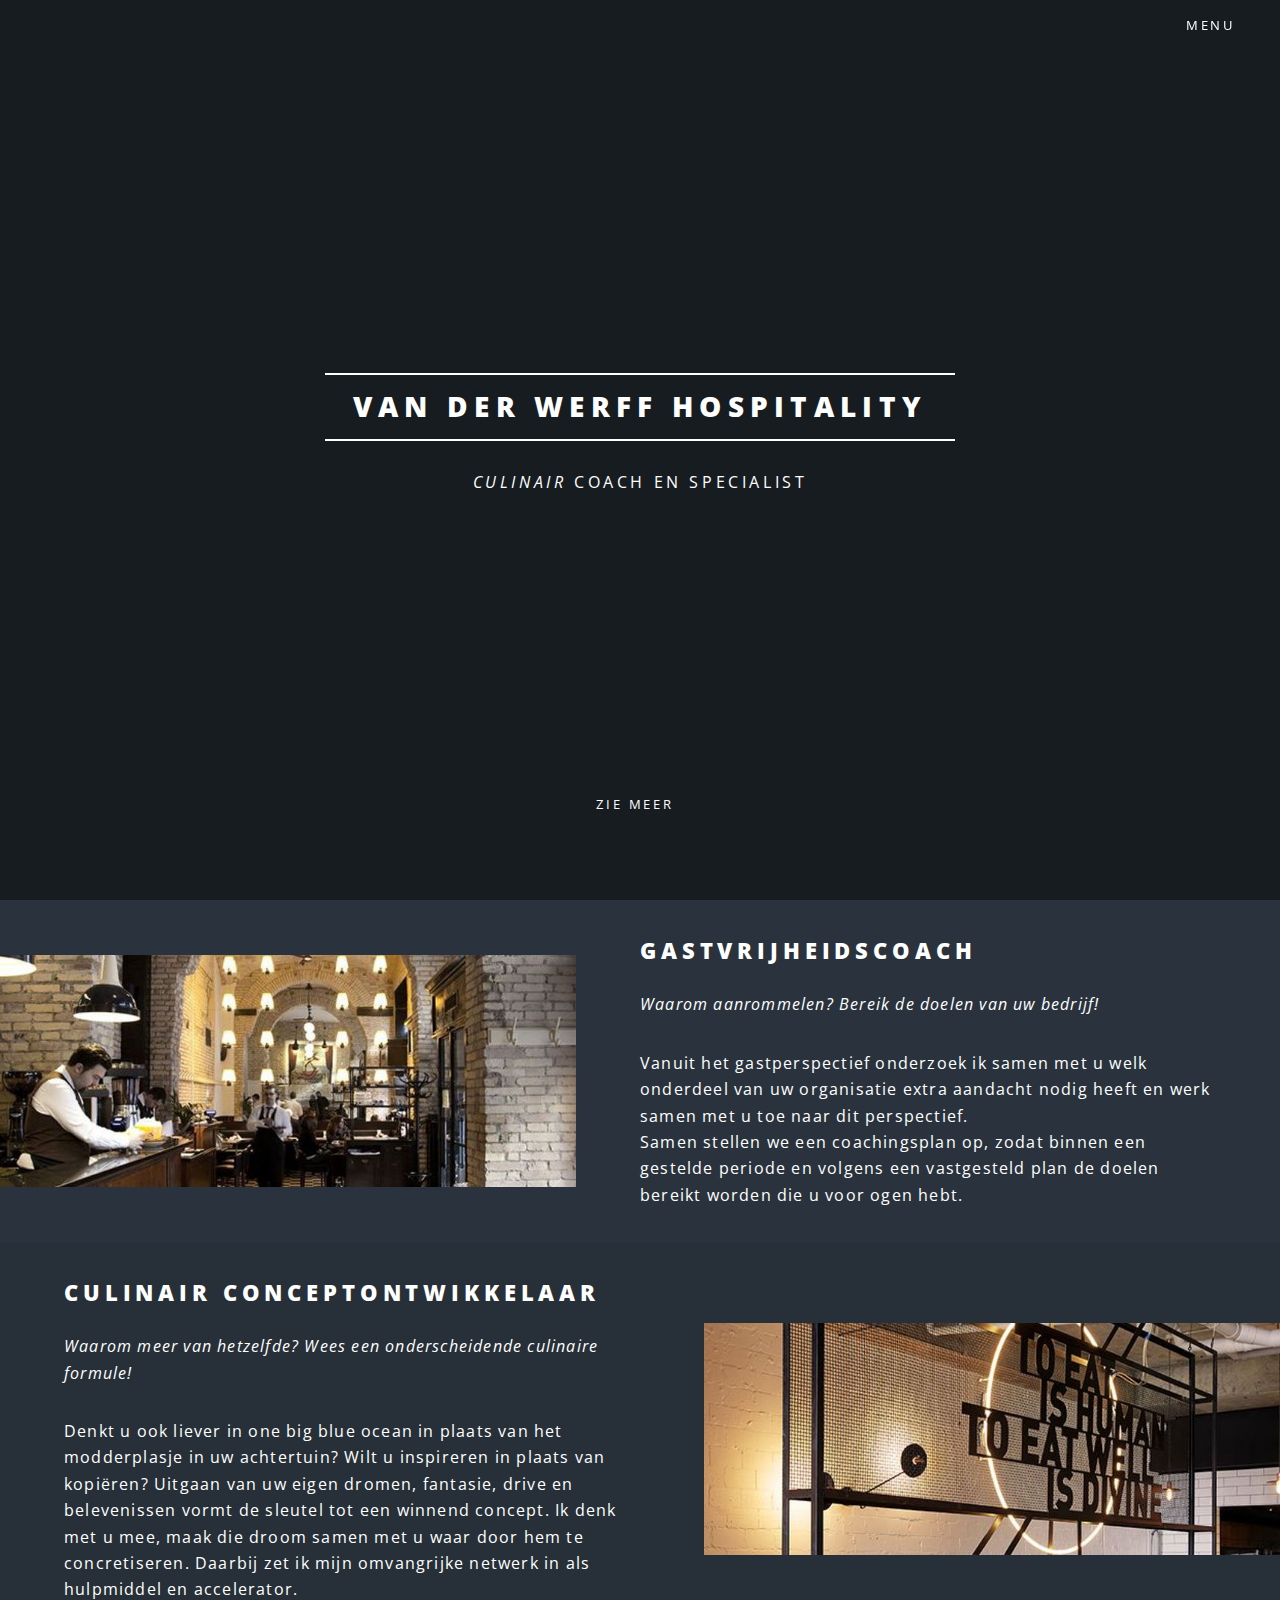
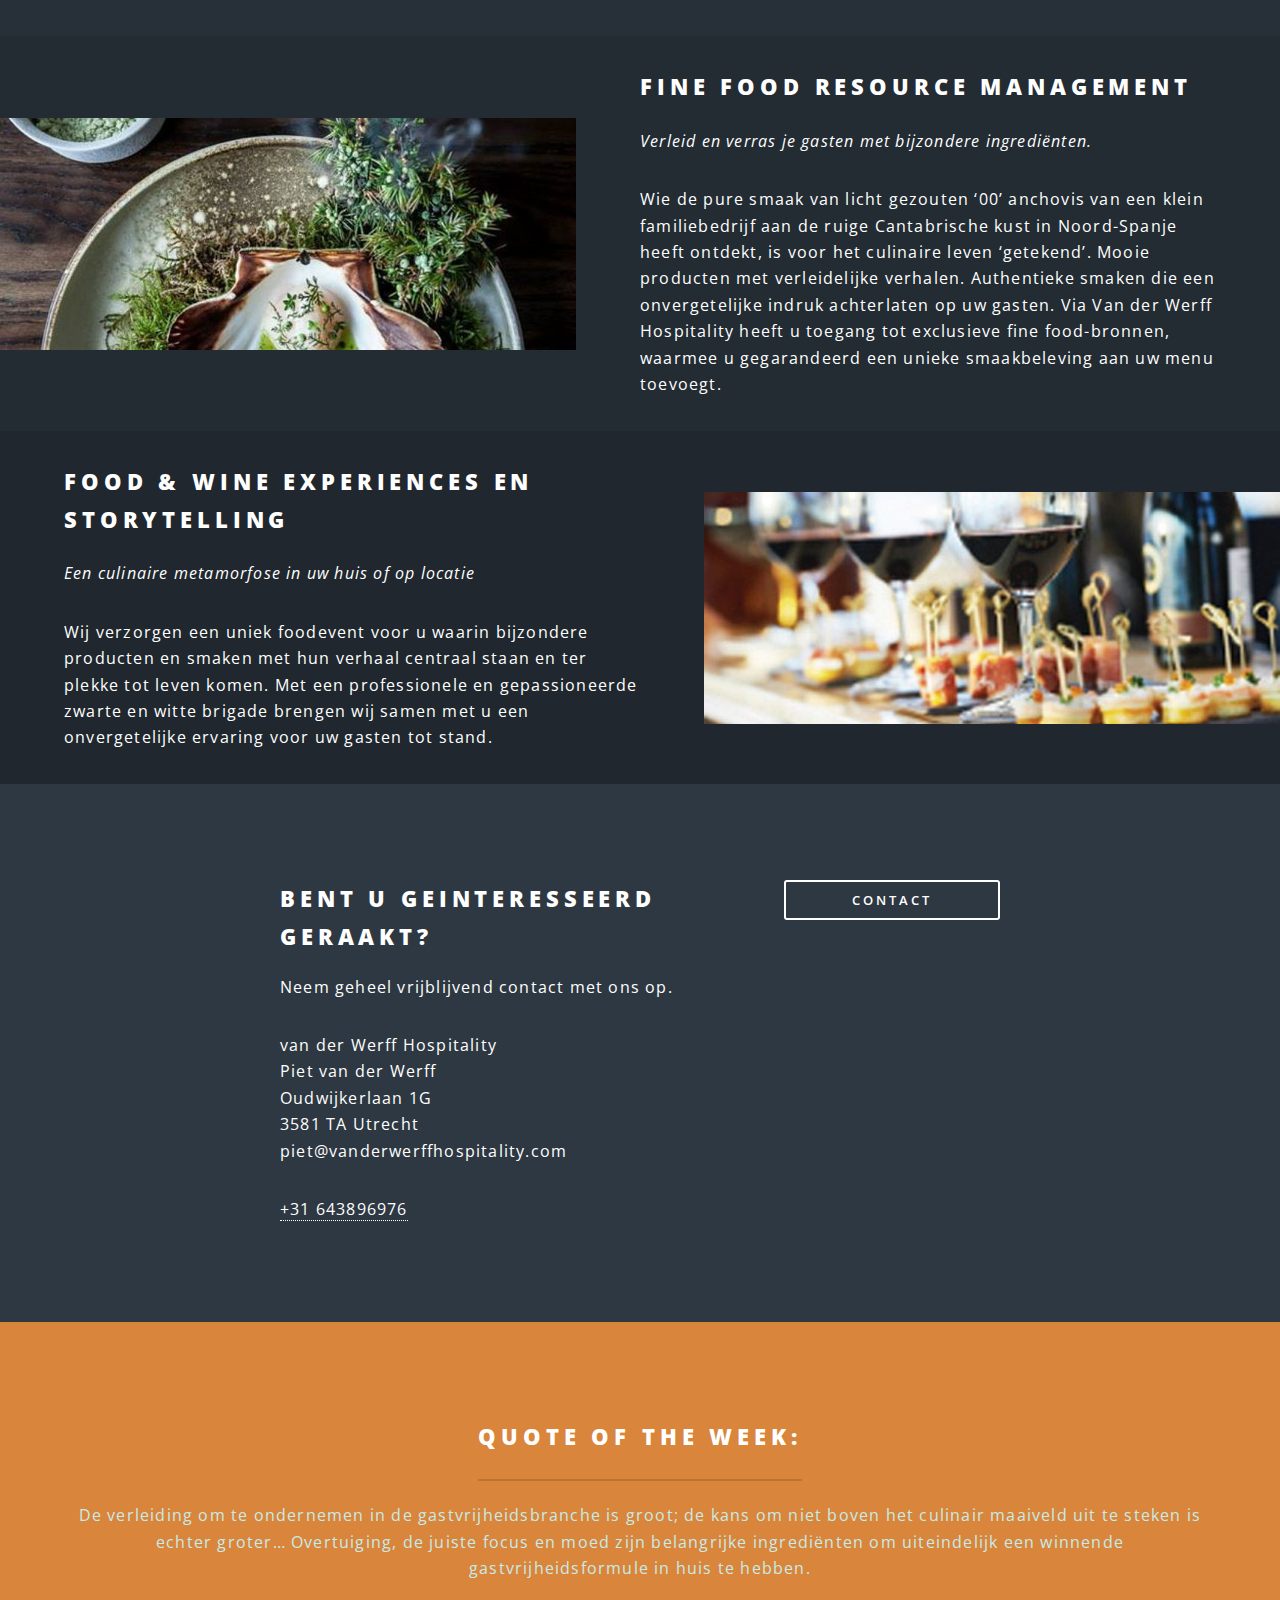
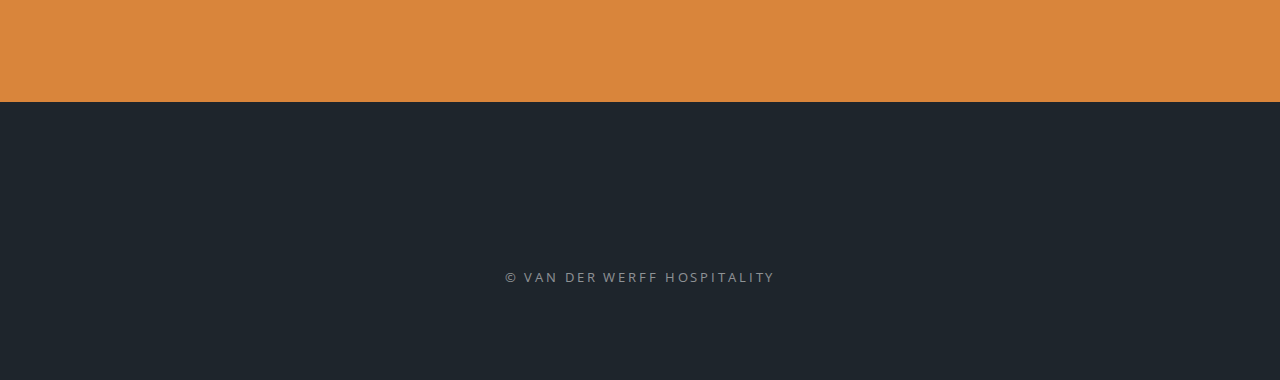
==== commit f3952839: "add images" ====
--- a/index.html
+++ b/index.html
@@ -83,7 +83,7 @@
 							</div>
 						</section>
 						 <section class="spotlight">
-                                                        <div class="image"><img src="images/fine-food.jpg" alt="" /></div><div class="content">
+                                                        <div class="image"><img src="images/food-wine.jpg" alt="" /></div><div class="content">
                                                                 <h2>FOOD & WINE EXPERIENCES EN STORYTELLING</h2>
                                                                 <p><i>Een culinaire metamorfose in uw huis of op locatie</i></p>
                                                                 <p>Wij verzorgen een uniek foodevent voor u waarin bijzondere producten en smaken met hun verhaal centraal staan en ter plekke tot leven komen. Met een professionele en gepassioneerde zwarte en witte brigade brengen wij samen met u een onvergetelijke ervaring voor uw gasten tot stand.</p>
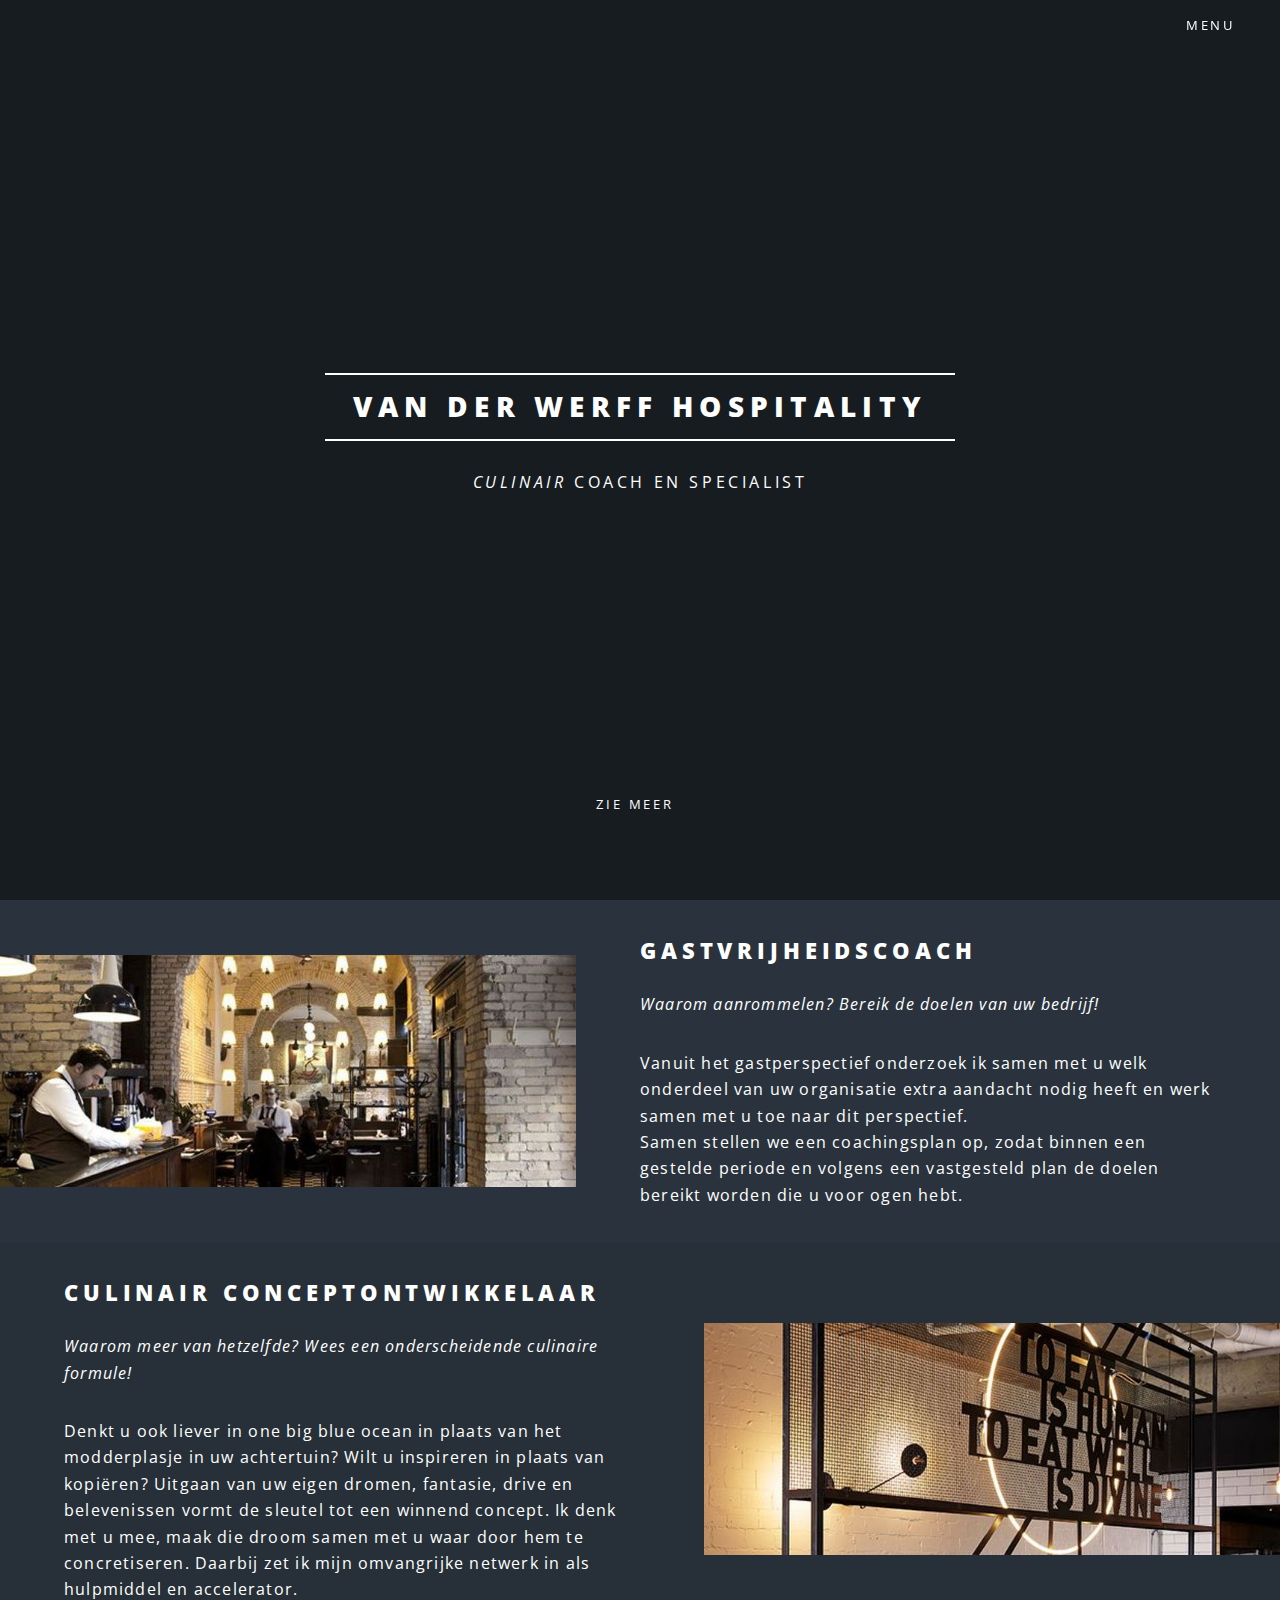
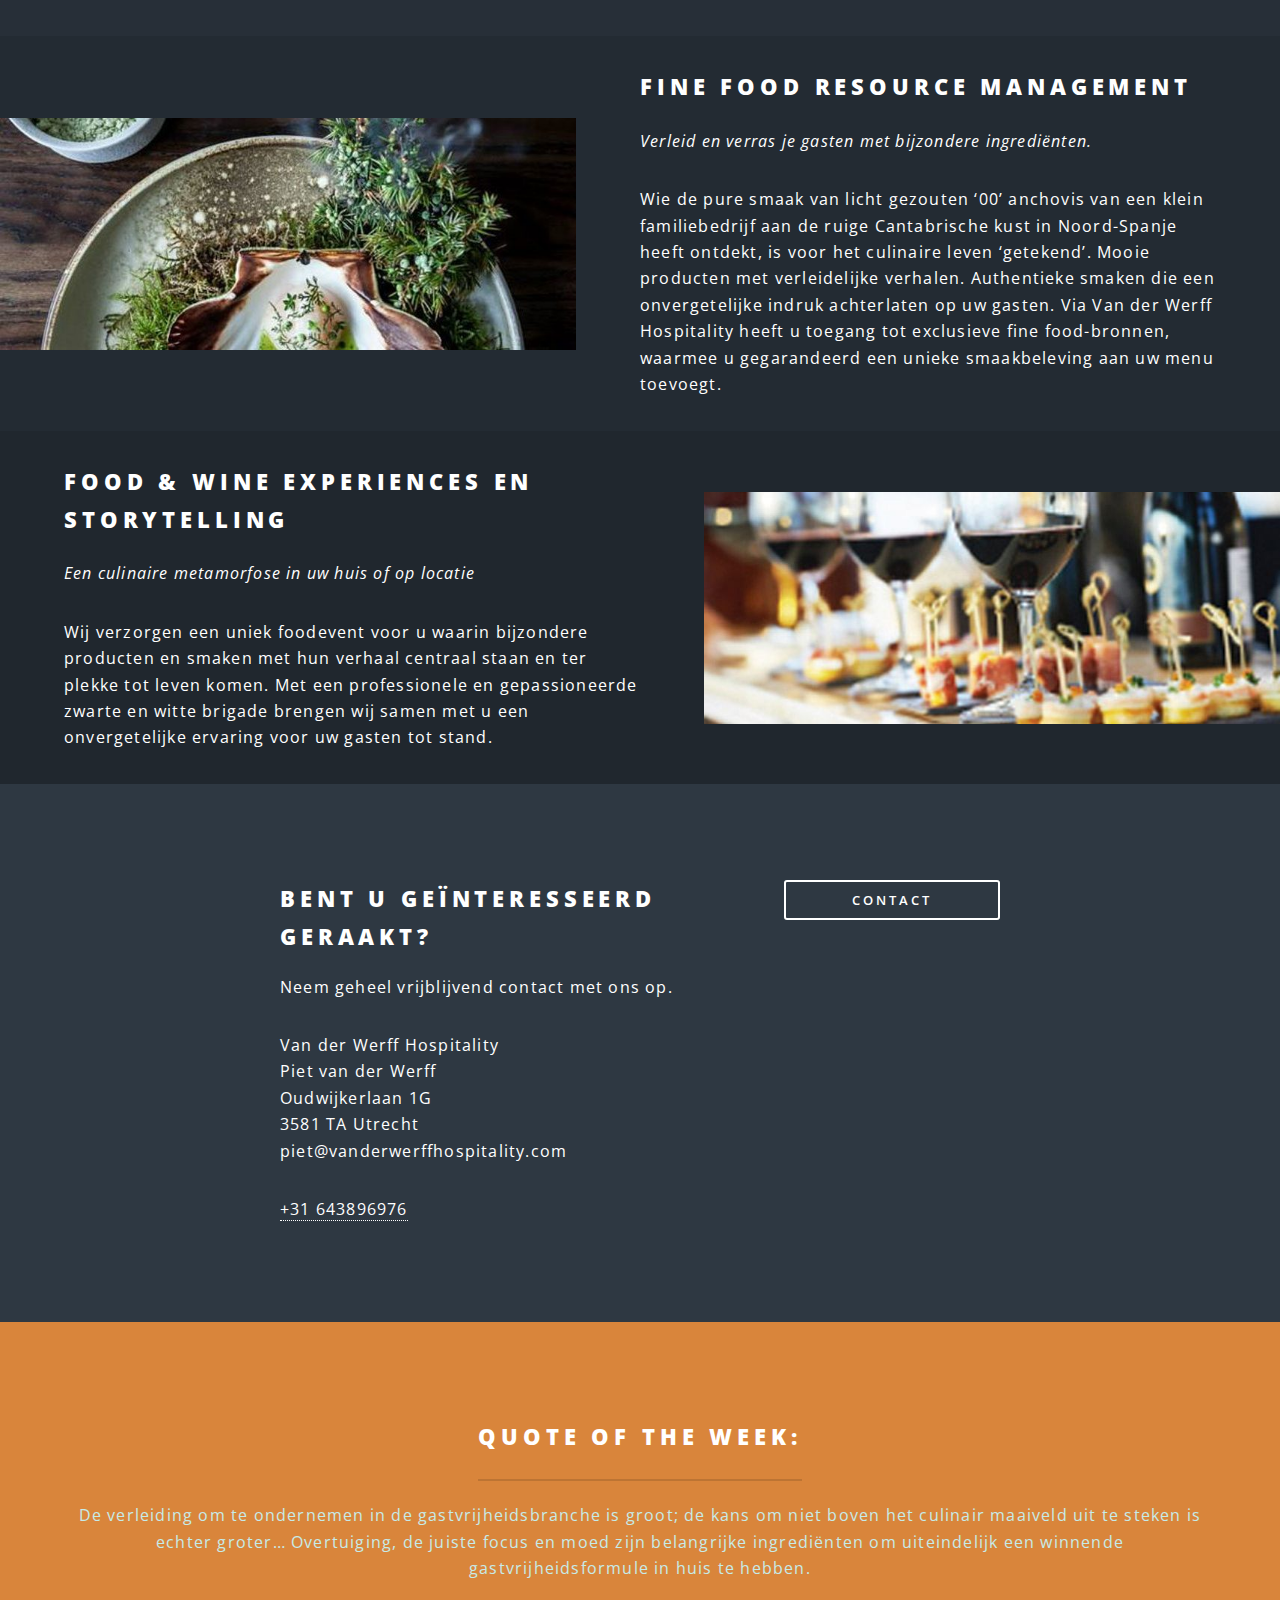
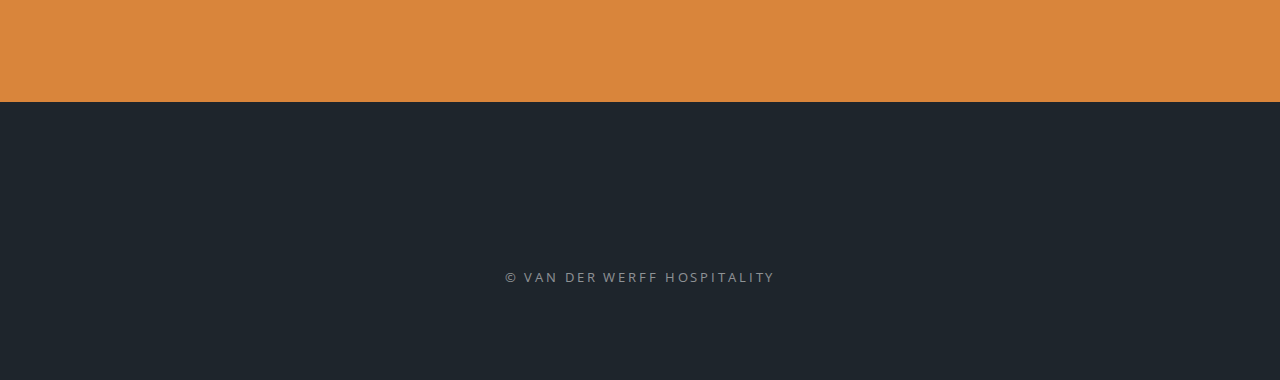
==== commit d82db230: "updates spelfouten" ====
--- a/index.html
+++ b/index.html
@@ -96,9 +96,9 @@
 					<section id="cta" class="wrapper style4">
 						<div class="inner">
 							<header>
-								<h2>Bent u geinteresseerd geraakt?</h2>
+								<h2>Bent u geïnteresseerd geraakt?</h2>
 								<p>Neem geheel vrijblijvend contact met ons op.</p>
-								<p>van der Werff Hospitality</br>
+								<p>Van der Werff Hospitality</br>
 								Piet van der Werff</br> 
 								Oudwijkerlaan 1G</br> 
 								3581 TA Utrecht</br>
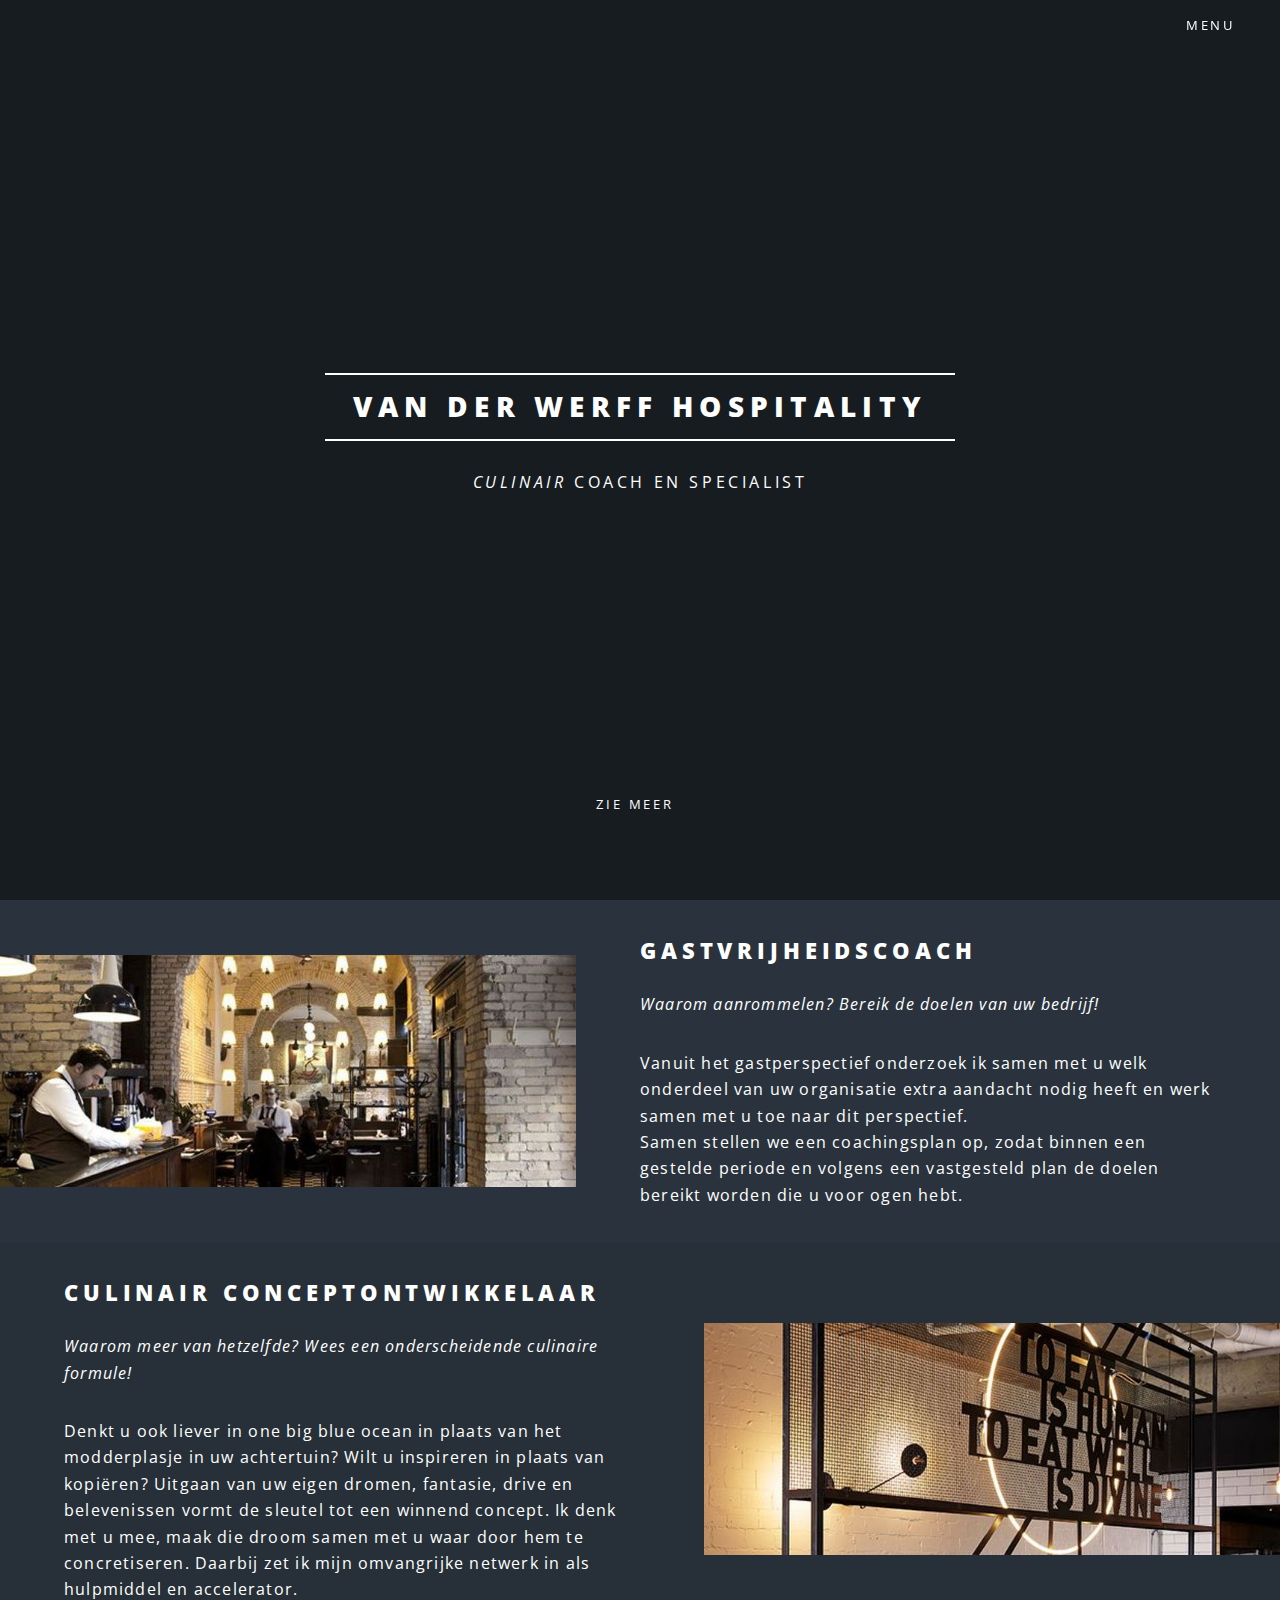
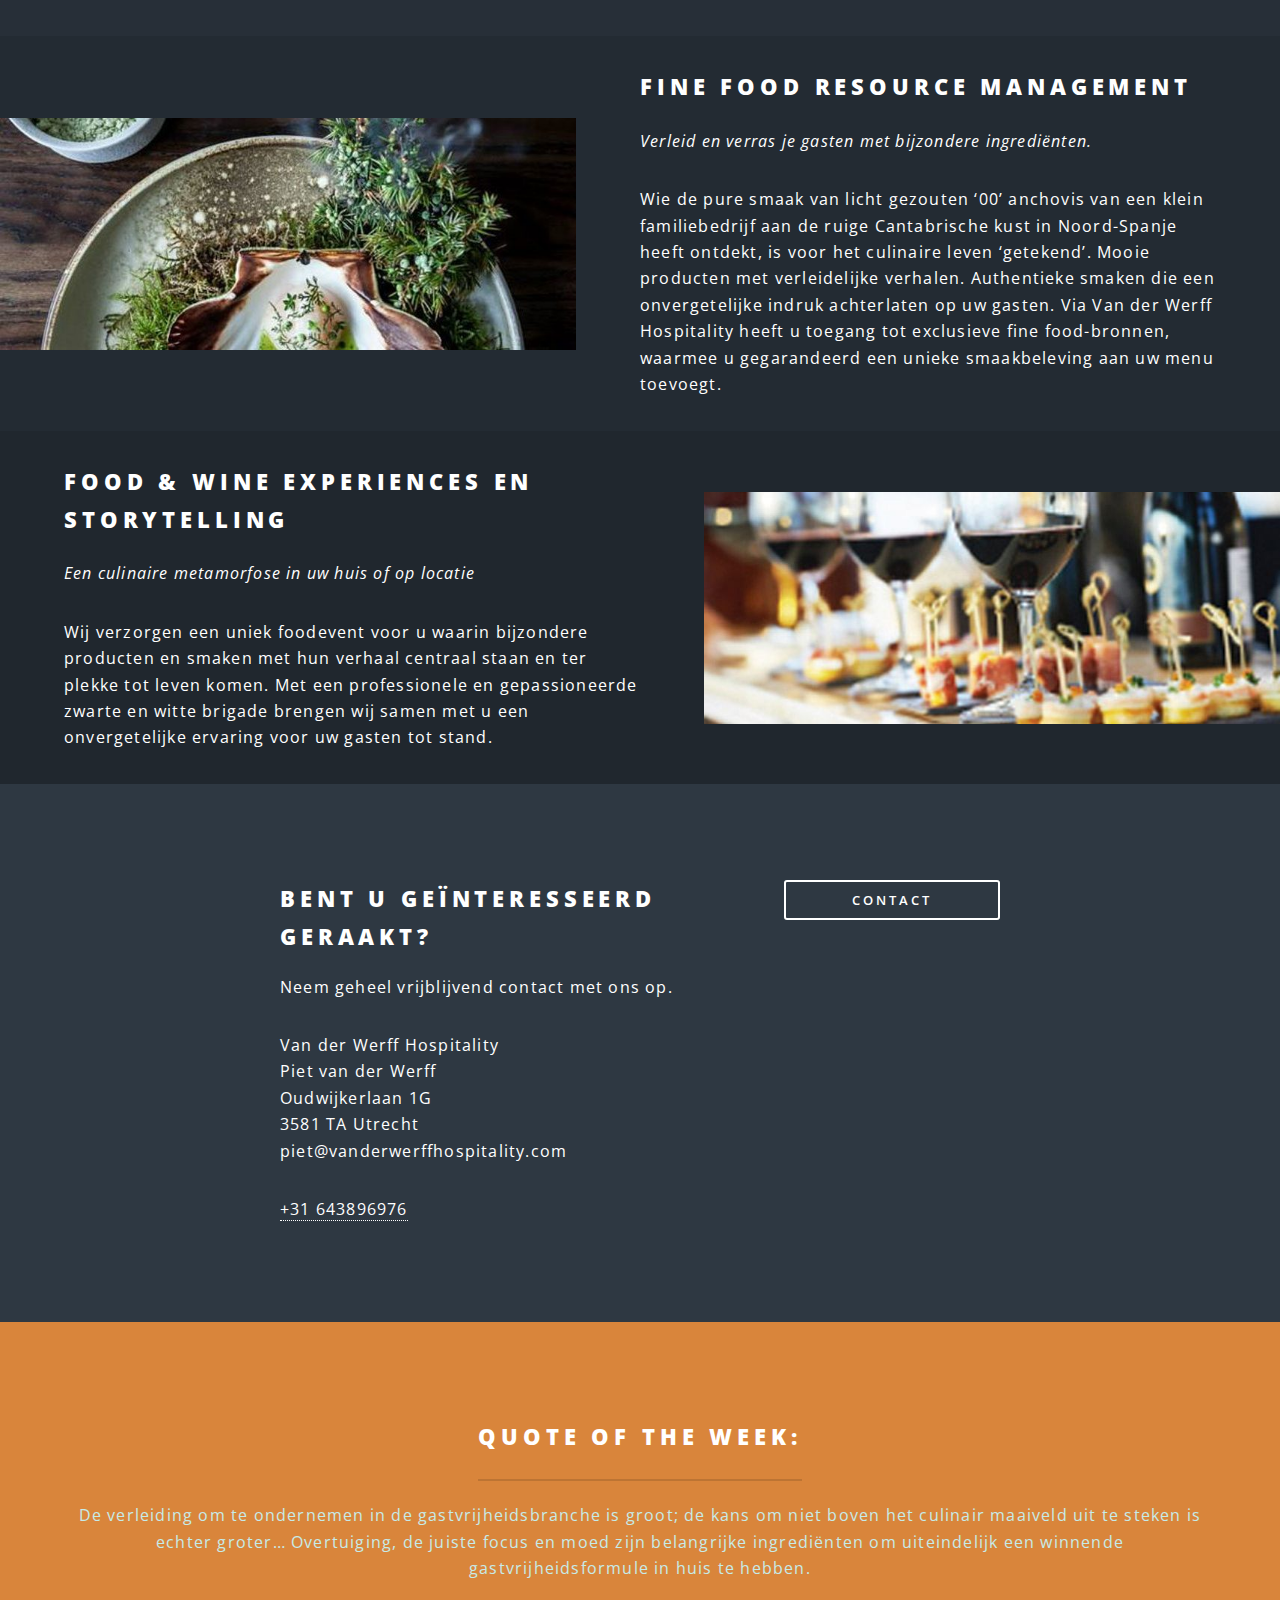
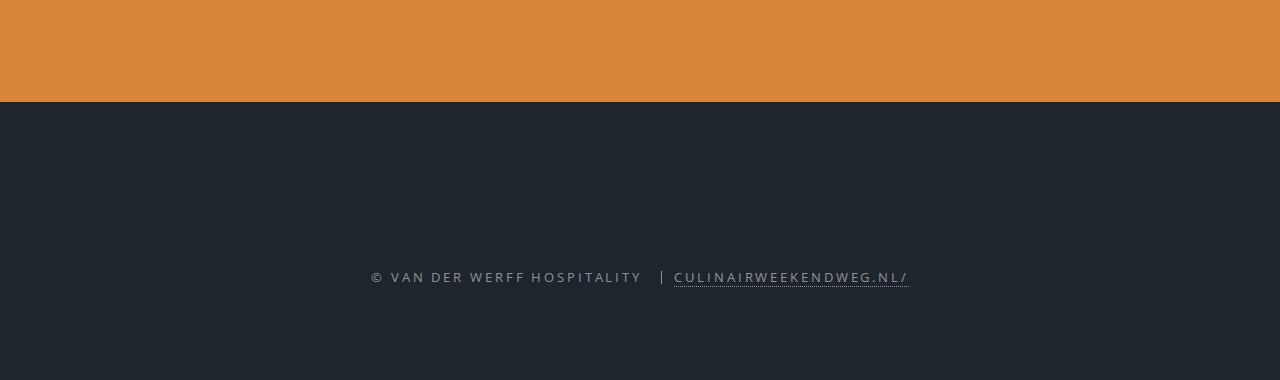
==== commit 86720091: "Update index.html" ====
--- a/index.html
+++ b/index.html
@@ -128,6 +128,7 @@
 						</ul>
 						<ul class="copyright">
 							<li>&copy; Van Der Werff Hospitality</li>
+							<li><a target="_new" title="Culinair Weekend Weg" href="https://culinairweekendweg.nl">culinairweekendweg.nl/</a></li>
 						</ul>
 					</footer>
 
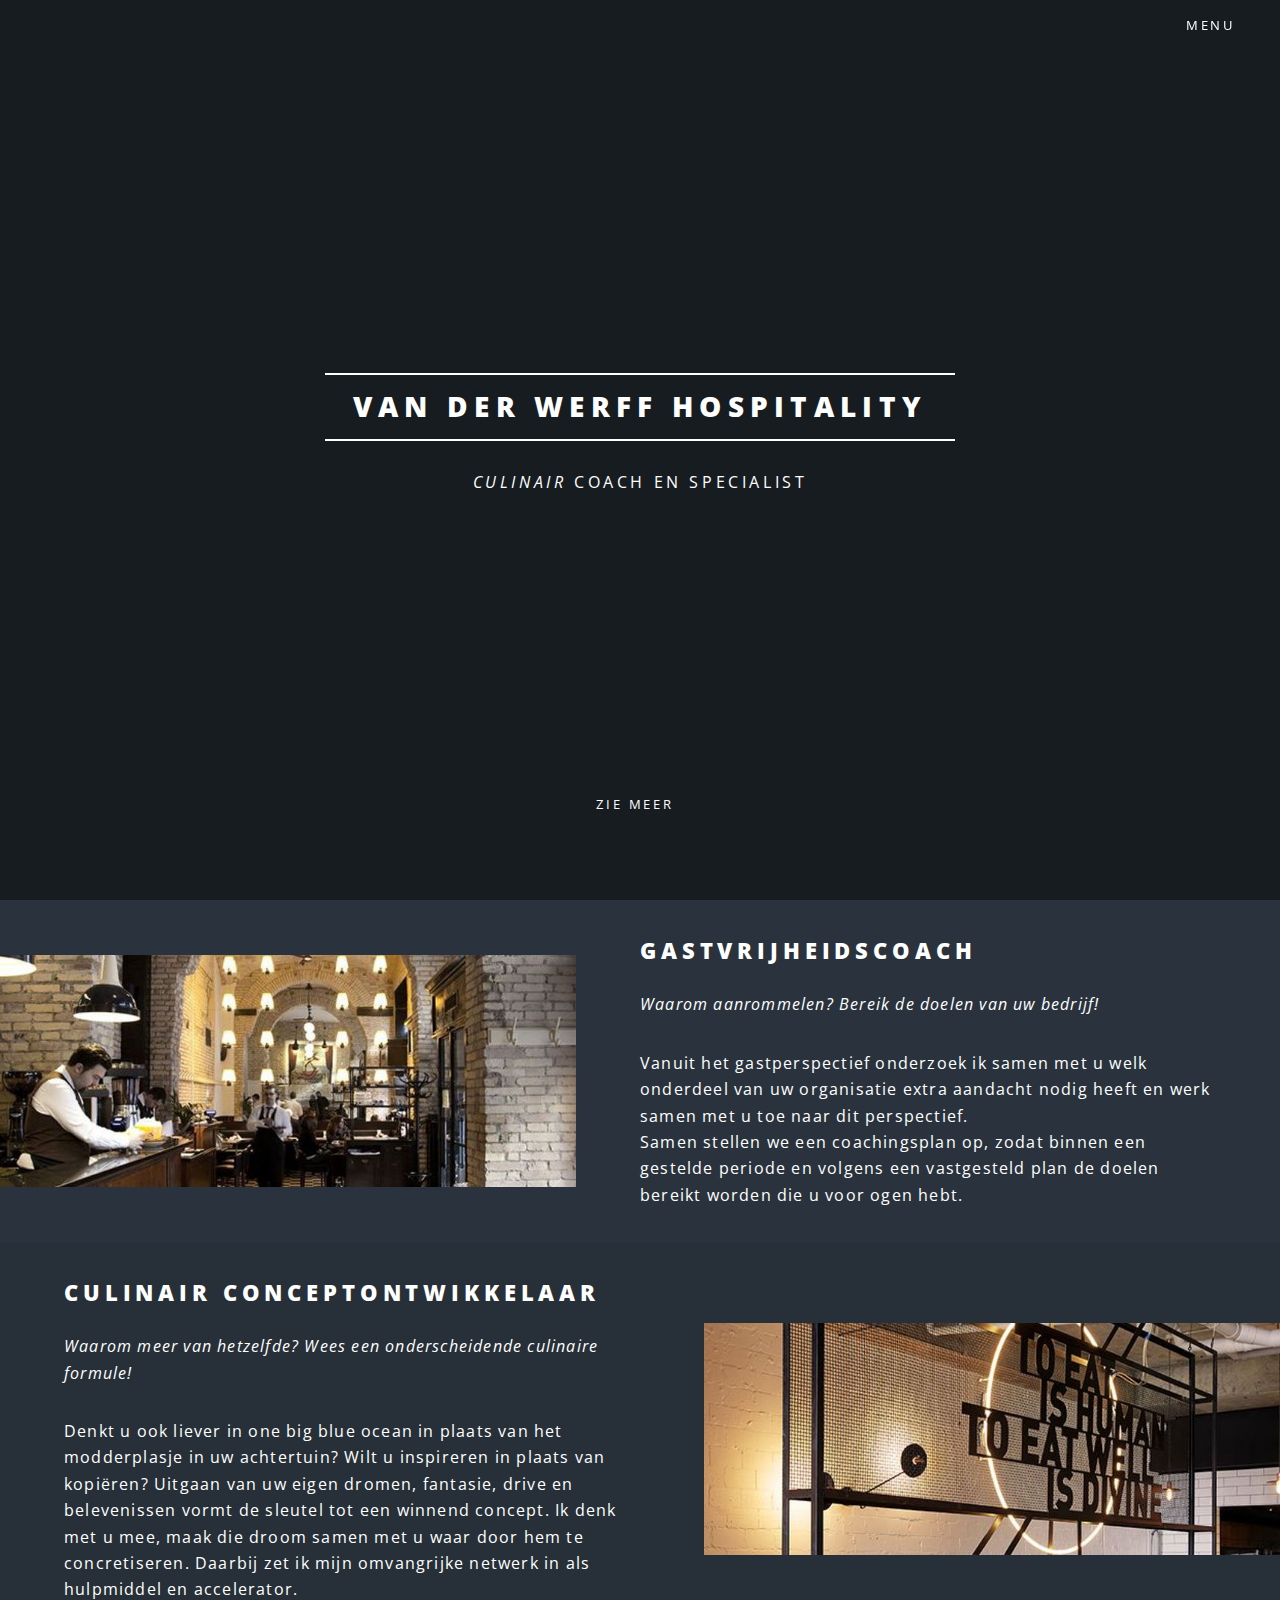
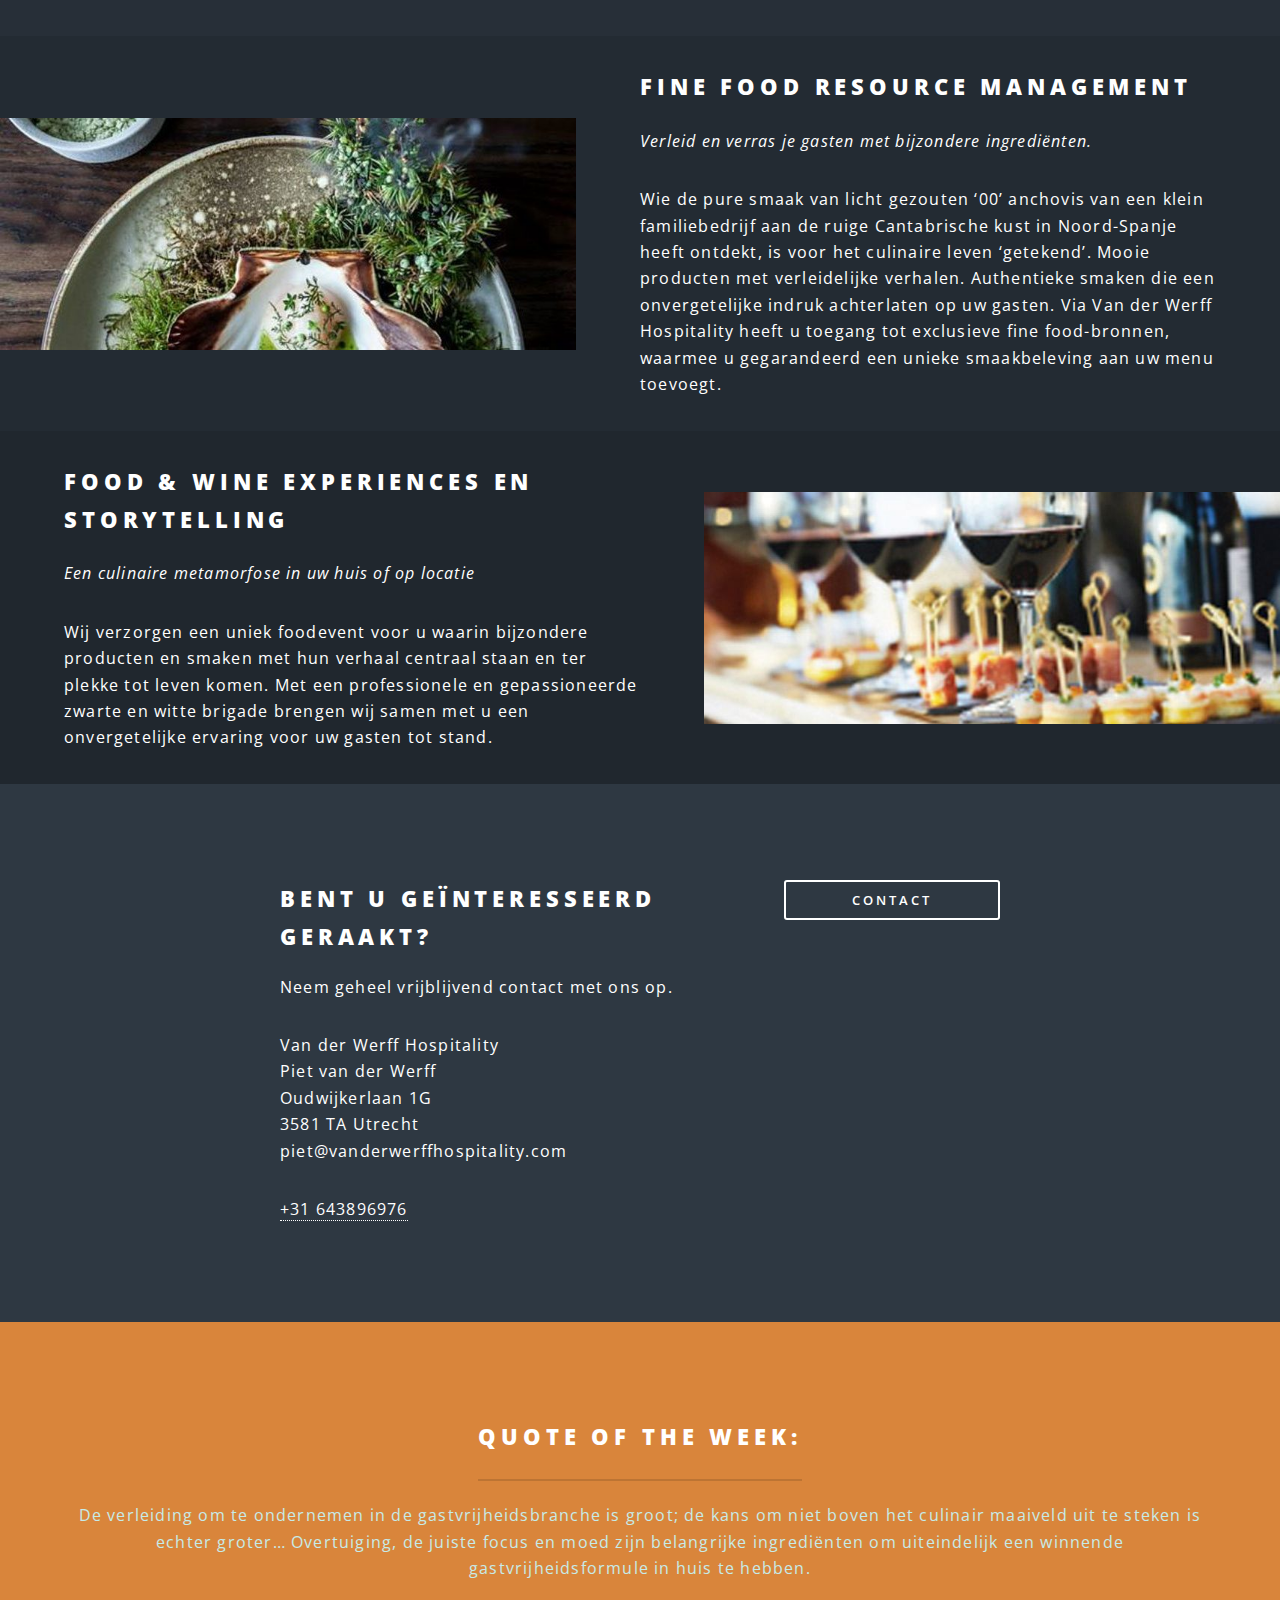
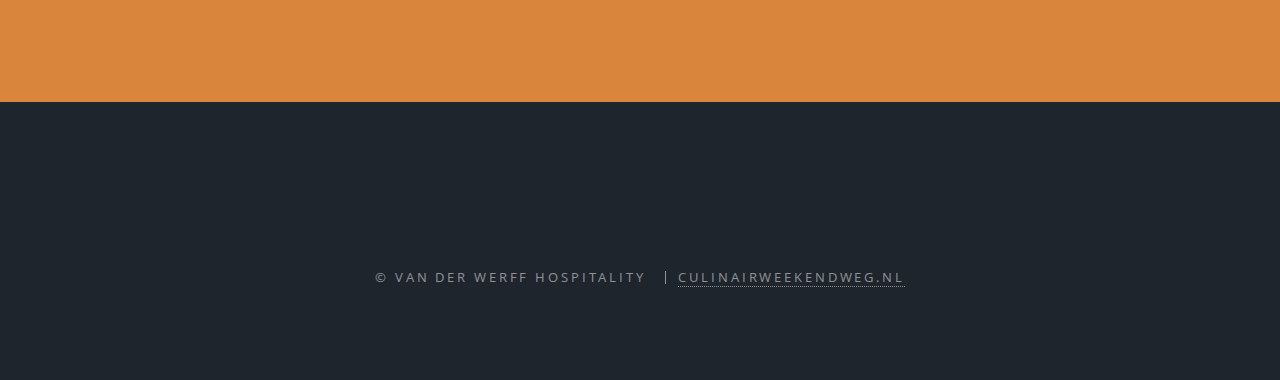
==== commit aa9e7731: "Update index.html" ====
--- a/index.html
+++ b/index.html
@@ -128,13 +128,13 @@
 						</ul>
 						<ul class="copyright">
 							<li>&copy; Van Der Werff Hospitality</li>
-							<li><a target="_new" title="Culinair Weekend Weg" href="https://culinairweekendweg.nl">culinairweekendweg.nl/</a></li>
+							<li><a target="_new" title="Culinair Weekend Weg" href="https://culinairweekendweg.nl">culinairweekendweg.nl</a></li>
 						</ul>
 					</footer>
 
 			</div>
 
-		<!-- Scripts -->
+		        <!-- Scripts -->
 			<script src="assets/js/jquery.min.js"></script>
 			<script src="assets/js/jquery.scrollex.min.js"></script>
 			<script src="assets/js/jquery.scrolly.min.js"></script>
@@ -142,6 +142,5 @@
 			<script src="assets/js/util.js"></script>
 			<!--[if lte IE 8]><script src="assets/js/ie/respond.min.js"></script><![endif]-->
 			<script src="assets/js/main.js"></script>
-
 	</body>
 </html>
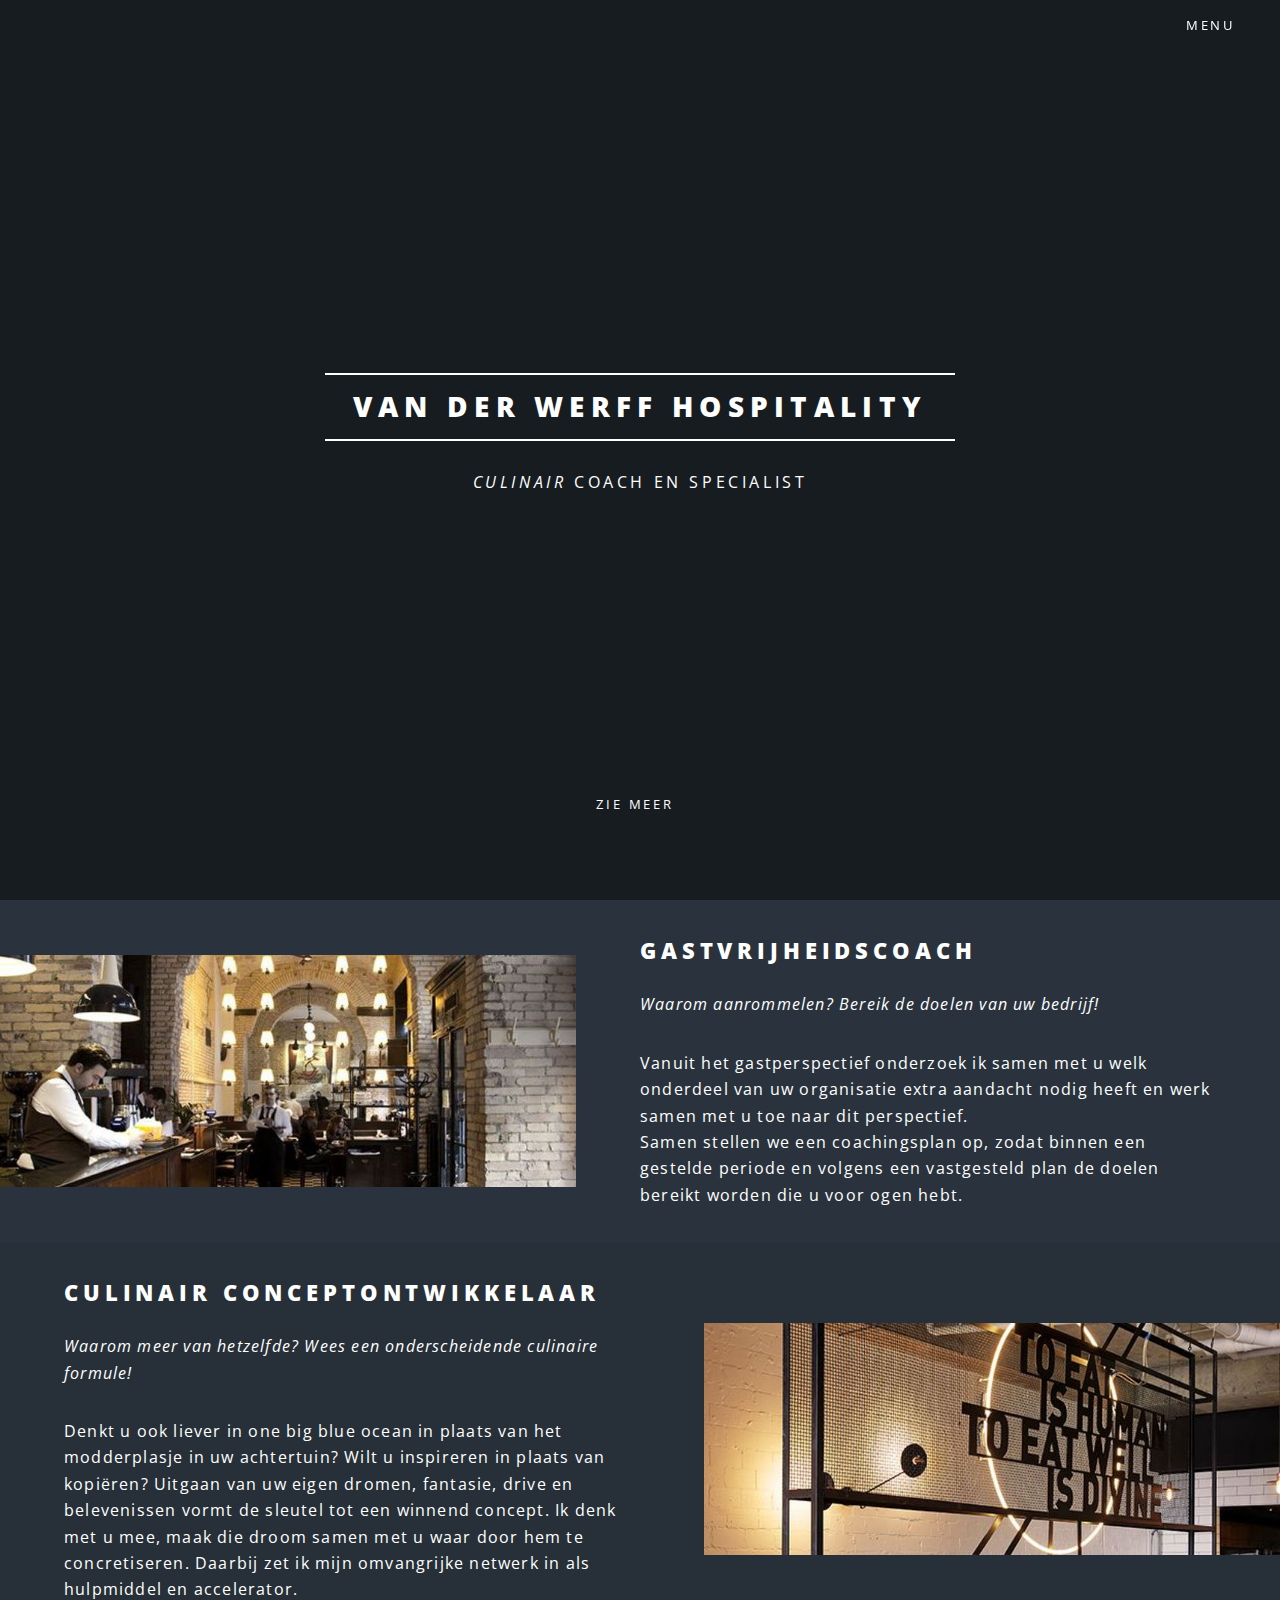
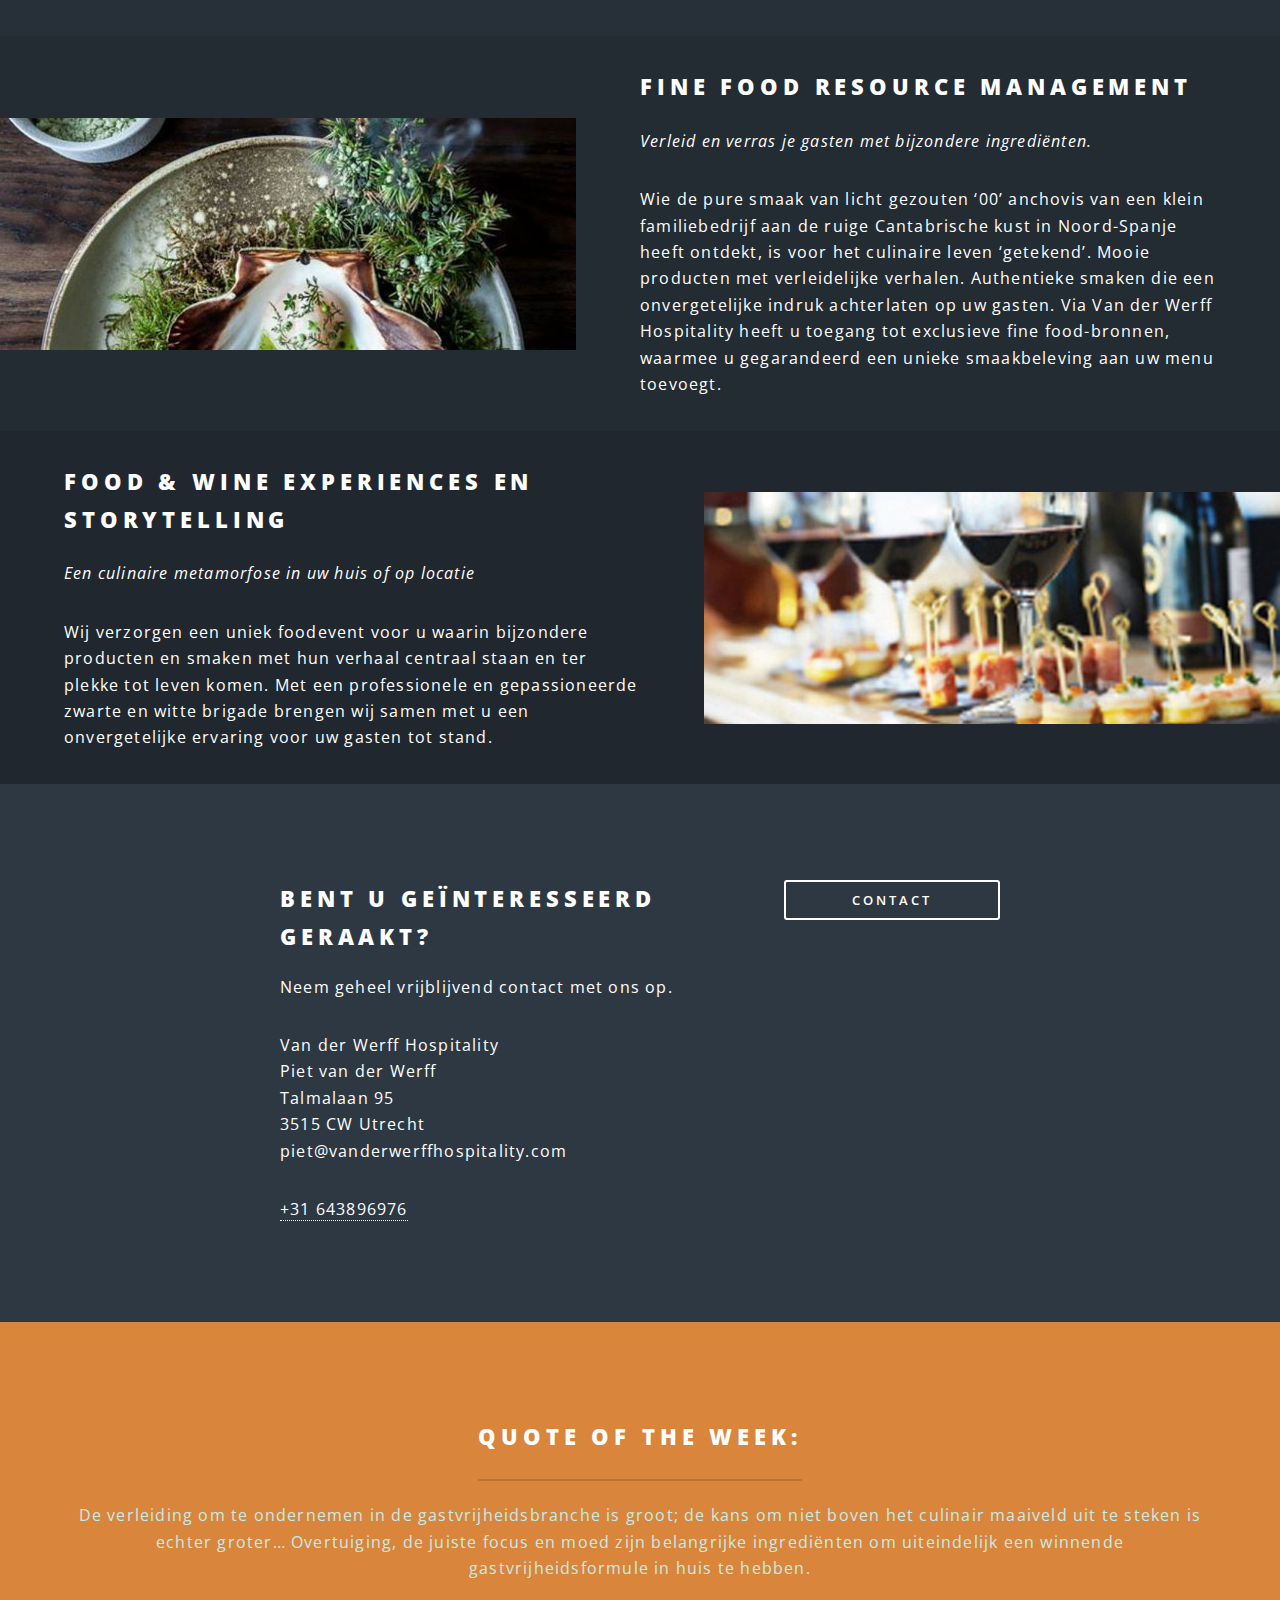
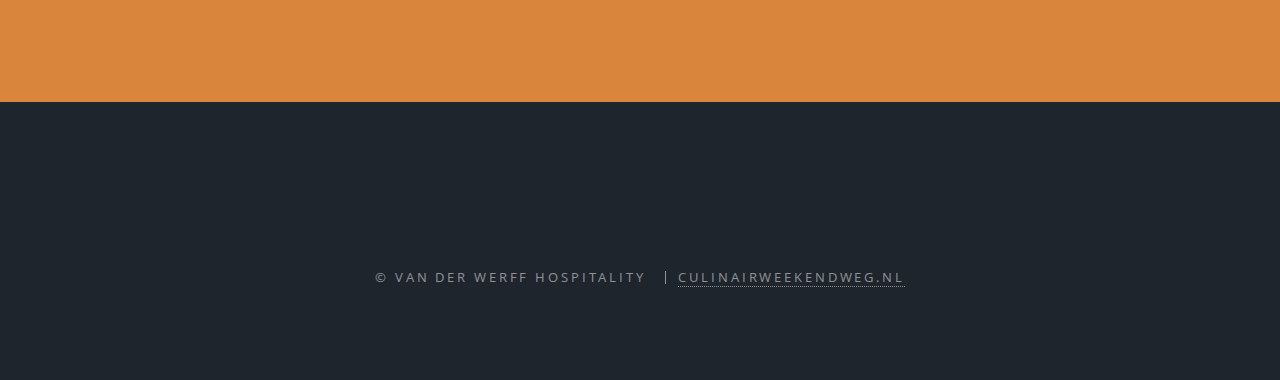
==== commit 21b37c09: "Update index.html" ====
--- a/index.html
+++ b/index.html
@@ -100,8 +100,8 @@
 								<p>Neem geheel vrijblijvend contact met ons op.</p>
 								<p>Van der Werff Hospitality</br>
 								Piet van der Werff</br> 
-								Oudwijkerlaan 1G</br> 
-								3581 TA Utrecht</br>
+								Talmalaan 95</br> 
+								3515 CW Utrecht</br>
 								piet@vanderwerffhospitality.com</p>
 								<p><a href="tel:+31643896976">+31 643896976</a></p>
 							</header>
